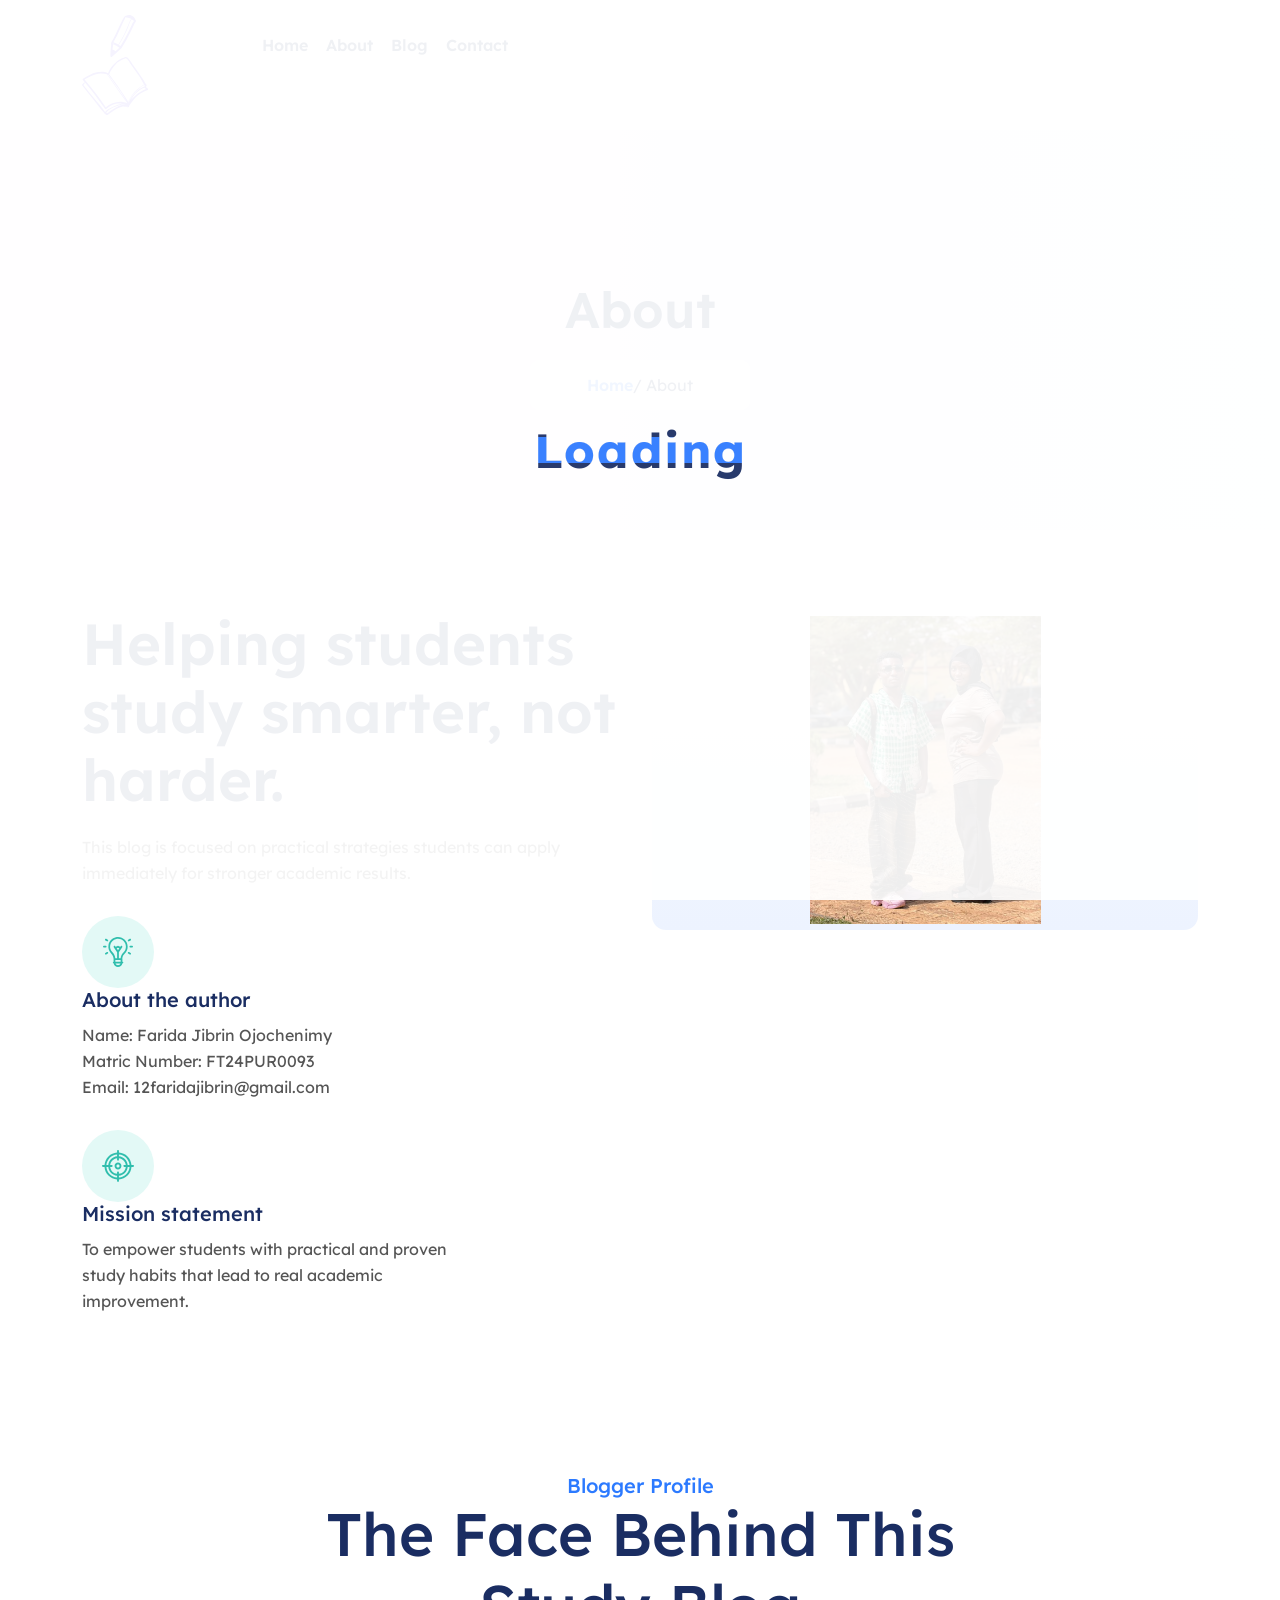
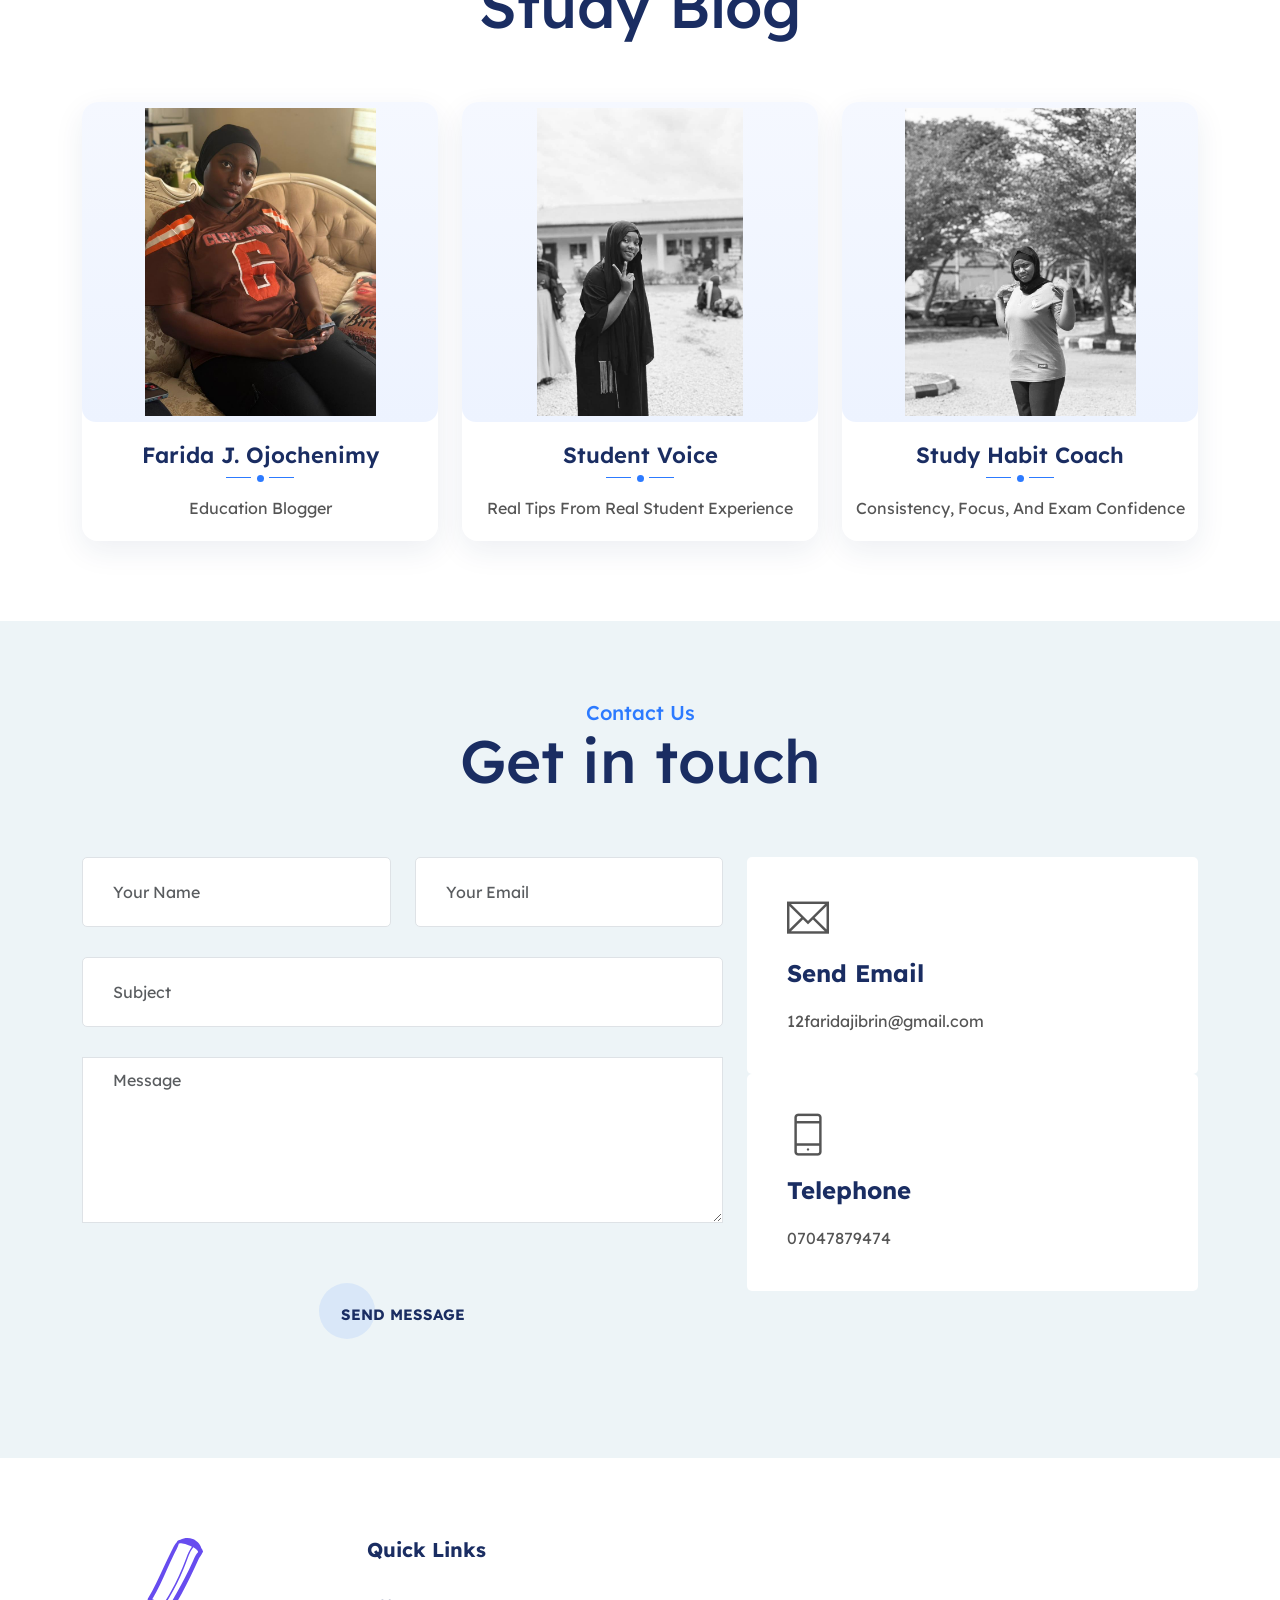
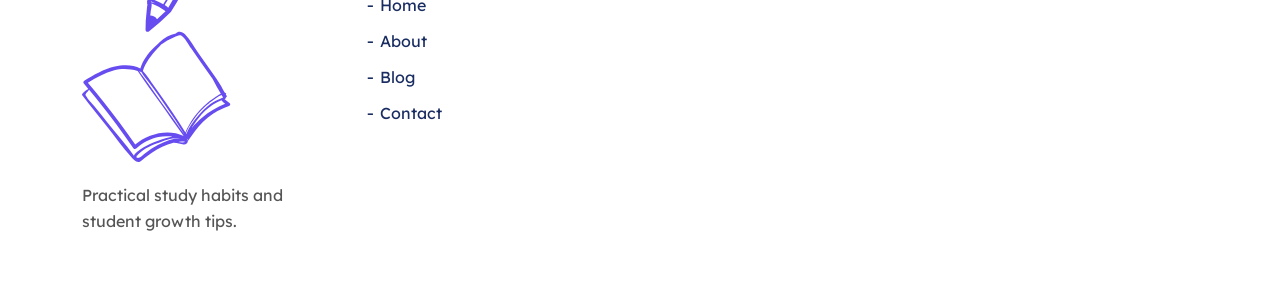
==== about.html @ 9ce4748a "first commit" ====
<!DOCTYPE html>
<html lang="en">
	<head>
		<meta charset="utf-8">
		<meta http-equiv="X-UA-Compatible" content="IE=edge">
		<meta name="viewport" content="width=device-width, initial-scale=1">
		<meta name="description" content="About the education blog and its mission.">
		<meta name="keywords" content="about education blog, study habits">
		<meta name="author" content="theme_ocean">
		<title>About | Study Habits That Actually Work</title>
		<link rel="stylesheet" href="assets/bootstrap/css/bootstrap.min.css">
		<link href="https://fonts.googleapis.com/css2?family=Lexend:wght@300;400;500;600;700&display=swap" rel="stylesheet">
		<link rel="stylesheet" href="assets/webfonts/themify-icons.css">
		<link rel="stylesheet" href="assets/css/all.min.css">
		<link rel="stylesheet" href="assets/css/fontawesome.min.css">
		<link rel="stylesheet" href="assets/owlcarousel/css/owl.carousel.css">
		<link rel="stylesheet" href="assets/owlcarousel/css/owl.theme.css">
		<link rel="stylesheet" href="assets/css/magnific-popup.css">
		<link rel="stylesheet" href="assets/css/jquery-simple-mobilemenu.css">
		<link rel="stylesheet" href="assets/css/animate.css">
		<link rel="stylesheet" href="assets/css/style.css">
	</head>
<body>
	<div class="preloaders"><span class="loader">Loading</span></div>

	<div class="top_header_banner">
		<div id="navigation" class="navbar-light bg-faded site-navigation">
			<div class="container"><div class="row"><div class="col-20 align-self-center"><div class="site-logo"><a href="index.html"><img src="assets/images/all-img/book.svg" alt=""></a></div></div><div class="col-60 d-flex"><nav id="main-menu"><ul><li><a href="index.html">Home</a></li><li><a href="about.html">About</a></li><li><a href="blog.html">Blog</a></li><li><a href="contact.html">Contact</a></li></ul></nav></div><ul class="mobile_menu"><li><a href="index.html">Home</a></li><li><a href="about.html">About</a></li><li><a href="blog.html">Blog</a></li><li><a href="contact.html">Contact</a></li></ul></div></div>
		</div>
		<section class="section-top"><div class="container"><div class="col-lg-10 offset-lg-1 text-center"><div class="section-top-title"><h1>About</h1><ul><li><a href="index.html">Home</a></li><li> / About</li></ul></div></div></div></section>
	</div>

	<section class="ab_one section-padding">
		<div class="container"><div class="row"><div class="col-lg-6 col-sm-12 col-xs-12"><div class="ab_content"><h2>Helping students study smarter, not harder.</h2><p>This blog is focused on practical strategies students can apply immediately for stronger academic results.</p></div><div class="abmv"><img src="assets/images/all-img/light.svg" alt="" /><h4>About the author</h4><p>Name: Farida Jibrin Ojochenimy<br>Matric Number: FT24PUR0093<br>Email: 12faridajibrin@gmail.com</p></div><div class="abmv"><img src="assets/images/all-img/target.svg" alt="" /><h4>Mission statement</h4><p>To empower students with practical and proven study habits that lead to real academic improvement.</p></div></div><div class="col-lg-6 col-sm-12 col-xs-12"><div class="ab_img"><img src="assets/images/img2.jpeg" class="img-fluid" alt="Farida photo"></div></div></div></div>
	</section>

	<section class="team_member section-padding">
		<div class="container"><div class="section-title"><h4>Blogger Profile</h4><h1>The Face Behind This Study Blog</h1></div><div class="row text-center"><div class="col-md-4 col-sm-6 col-xs-12"><div class="our-team"><div class="team_img"><img src="assets/images/profile.jpeg" alt="Farida portrait"></div><div class="team-content"><h3 class="title">Farida J. Ojochenimy</h3><span class="post">Education Blogger</span></div></div></div><div class="col-md-4 col-sm-6 col-xs-12"><div class="our-team"><div class="team_img"><img src="assets/images/homepcs.jpeg" alt="Farida smiling"></div><div class="team-content"><h3 class="title">Student Voice</h3><span class="post">Real tips from real student experience</span></div></div></div><div class="col-md-4 col-sm-6 col-xs-12"><div class="our-team"><div class="team_img"><img src="assets/images/img.jpeg" alt="Farida outdoors"></div><div class="team-content"><h3 class="title">Study Habit Coach</h3><span class="post">Consistency, focus, and exam confidence</span></div></div></div></div></div>
	</section>

	<div id="contact" class="contact_area section-padding">
		<div class="container"><div class="section-title"><h4>Contact Us</h4><h1>Get in touch</h1></div><div class="row"><div class="col-lg-7 col-sm-12 col-xs-12"><div class="contact"><form class="form" method="post" action="mailto:12faridajibrin@gmail.com" enctype="text/plain"><div class="row"><div class="form-group col-md-6"><input type="text" name="name" class="form-control" required="required" placeholder="Your Name"></div><div class="form-group col-md-6"><input type="email" name="email" class="form-control" required="required" placeholder="Your Email"></div><div class="form-group col-md-12"><input type="text" name="subject" class="form-control" required="required" placeholder="Subject"></div><div class="form-group col-md-12"><textarea rows="6" name="message" class="form-control" required="required" placeholder="Message"></textarea></div><div class="col-md-12 text-center"><button type="submit" class="cta"><span>Send Message</span></button></div></div></form></div></div><div class="col-lg-5 col-sm-12 col-xs-12"><div class="single_address"><i class="ti-email"></i><h4>Send email</h4><p>12faridajibrin@gmail.com</p></div><div class="single_address"><i class="ti-mobile"></i><h4>Telephone</h4><p>07047879474</p></div></div></div></div>
	</div>

	<div class="footer section-padding"><div class="container"><div class="row"><div class="col-lg-3 col-sm-6 col-xs-12"><div class="single_footer"><a href="index.html"><img src="assets/images/all-img/book.svg" alt=""></a><p>Practical study habits and student growth tips.</p></div></div><div class="col-lg-2 col-sm-6 col-xs-12"><div class="single_footer"><h4>Quick Links</h4><ul><li><a href="index.html">Home</a></li><li><a href="about.html">About</a></li><li><a href="blog.html">Blog</a></li><li><a href="contact.html">Contact</a></li></ul></div></div></div></div></div>

	<script src="assets/js/jquery-1.12.4.min.js"></script>
	<script src="assets/bootstrap/js/bootstrap.min.js"></script>
	<script src="assets/owlcarousel/js/owl.carousel.min.js"></script>
	<script src="assets/js/jquery-simple-mobilemenu.js"></script>
	<script src="assets/js/jquery.magnific-popup.min.js"></script>
	<script src="assets/js/jquery.mixitup.js"></script>
	<script src="assets/js/gsap.min.js"></script>
	<script src="assets/js/ScrollTrigger.min.js"></script>
	<script src="assets/js/lenis.js"></script>
	<script src="assets/js/scrolltopcontrol.js"></script>
	<script src="assets/js/jquery.inview.min.js"></script>
	<script src="assets/js/wow.min.js"></script>
	<script src="assets/js/scripts.js"></script>
</body>
</html>
---- assets/css/style.css ----
/*
Author       : theme_ocean
Template Name: Purdue - Education HTML Template
Version      : 1.0
*/
/*=============================================================
    CSS INDEX
    =============================
    01. GENERAL STYLE (body, link color, section-title, preloader btn, overlay, section-padding etc)
    02. START BOOTSTRAP NAVIGATION OVERRIDES
    03. START HOMEPAGE CSS STYLE
    04. START TOP PROMO DESIGN
    05. START ABOUT CSS DESIGN
    06. START COUNTER DESIGN
    07. START FEATURES DESIGN
    08. START COURSE DESIGN
    09. START COURSE PROMOTION DESIGN
    10. START TOPIC DESIGN
    11. START REVIEWS DESIGN
    12. START TEAM DESIGN
    13. START BLOG DESIGN
    14. START FOOTER DESIGN
    15. START PARTNER DESIGN
    16. START SECTION TOP DESIGN
    17. START PRICING DESIGN
    18. START EVENTS DESIGN
    19. START FAQ DESIGN
    20. START ERROR DESIGN
    21. START LOGIN AND REGISTER DESIGN
    22. START CONTACT DESIGN
    23. START ABOUT PAGE DESIGN
    23. START NEWSLETTER DESIGN
    24. START FREE COURSE+INSTRUCTOR DESIGN
  =============================================================*/
/*
* ----------------------------------------------------------------------------------------
* 01.GENERAL STYLE
* ----------------------------------------------------------------------------------------
*/
body {
color:#555;
font-family: 'Lexend', sans-serif;
font-size: 16px;
font-weight: 400;
line-height: 26px;
overflow-x:hidden;
}

h1,
h2,
h3,
h4,
h5,
h6 {
  letter-spacing: 0px;
  margin: 0px;
  font-family: 'Lexend', sans-serif;
  color: #1a2d62;
  font-weight: 400;
}
a {
	font-family: 'Lexend', sans-serif;
    text-decoration: none;
	color:#1a2d62;
    -webkit-transition: all 0.2s;
    -o-transition: all 0.2s;
    transition: all 0.2s;
}
a:hover {
    color: #fff;
    text-decoration: none;
}
a:focus {
    outline: none;
    text-decoration: none;
}
inout{outline:none;}
p {
  margin-bottom: 0;
}
ul,
li {
    margin: 0;
    padding: 0;
	list-style:none;
}
html.lenis,
html.lenis body {
    height: auto;
}

.lenis.lenis-smooth {
    scroll-behavior: auto !important;
}

.lenis.lenis-smooth [data-lenis-prevent] {
    overscroll-behavior: contain;
}

.lenis.lenis-stopped {
    overflow: hidden;
}

.lenis.lenis-smooth iframe {
    pointer-events: none;
}
fieldset {
    border: 0 none;
    margin: 0 auto;
    padding: 0;
}
b, strong {
	font-weight: 600;
}
span{font-family: 'Lexend', sans-serif;}
.no-padding { padding: 0 }

/*END PRELOADER DESIGN*/
.section-padding { padding: 80px 0 }
/*START SECTION TITLE DESIGN*/
.section-title {
  margin-bottom: 60px;
  position:relative;
  text-align:center;
}
.section-title h4 {
	color: #2c7aff;
	font-weight: 500;
	font-size: 20px;
}
.section-title h1 {
  font-size: 60px;
width:60%;
font-weight: 500;
margin:auto;
}
@media only screen and (max-width:960px) { 
.section-title h1 {width:90%;}
}
@media only screen and (max-width:768px) { 
.section-title h1 {font-size:50px;width:90%;}
}
@media only screen and (max-width:480px) { 
.section-title h1 {font-size:40px;width:90%;}
}
.section-title p {
	width: 100%;
	margin: auto;
	font-size: 40px;
	font-weight: 800;
	text-transform: capitalize;
	line-height: 50px;
	color: #1a2d62;
}
@media only screen and (max-width:480px){
.section-title p {width:100%;}
}
.section-title p span {
	background: #FEC961;
	padding: 0 15px;
	border-radius: 30px;
	/* display: block; */
}
h1.section-title-white{color:#fff;}
p.section-title-white{color:#fff;}
.section-title-two{margin-bottom:60px;}
.section-title-two h2 {
	font-weight: 600;
	font-size: 50px;
}
.section-title-two h2 span{color: #2c7aff;}

/*END SECTION TITLE DESIGN*/
/*START SCROLL TO TOP*/
.topcontrol {
	background: #2c7aff;
	border-radius: 30px;
	bottom: 5px;
	-webkit-box-shadow: 0 1px 10px 0 rgba(0, 0, 0, 0.2);
	box-shadow: 0 1px 10px 0 rgba(0, 0, 0, 0.2);
	color: #fff;
	cursor: pointer;
	font-size: 22px;
	height: 50px;
	line-height: 47px;
	opacity: 1;
	-ms-filter: "progid:DXImageTransform.Microsoft.Alpha(Opacity=100)";
	position: fixed;
	right: 5px;
	text-align: center;
	-webkit-transition: all 0.2s ease 0s;
	-o-transition: all 0.2s ease 0s;
	transition: all 0.2s ease 0s;
	width: 50px;
}
@media only screen and (max-width:768px) { 
.topcontrol {display:none;}
}
.topcontrol:hover {
    background: #2c7aff;
    color: #fff;
}
/*END SCROLL TO TOP*/
/*START PRELOADER DESIGN*/

.preloaders {
  position: fixed;
  top: 50%;
  left: 50%;
  width: 100%;
  height: 100%;
  display: flex;
  align-items: center;
  justify-content: center;
  z-index: 99999;
  transform: translate(-50%, -50%);
  background: #fff;
}
.loader {
  font-size: 48px;
  display: inline-block;
  font-weight: bold;
  color: #1a2d62;
  box-sizing: border-box;
  text-shadow: 0 0 2px #FFF, 0 0 1px #FFF, 0 0 1px #FFF;
  letter-spacing: 2px;
  position: relative;
}
.loader::after {
  content: 'Loading';
  position: absolute;
  left: 0;
  top: 0;
  color: #2c7aff;
  width: 100%;
  height: 100%;
  overflow: hidden;
  box-sizing: border-box;
  animation: animloader 6s linear infinite;
}

@keyframes animloader {
  0% {
    width: 0%;
  }
  100% {
    width: 100%;
  }
}
 
/*END LOADER*/

::-moz-selection {
	background: #2c7aff;
	color: #fff;
	text-shadow: none;
}
::selection {
	background: #2c7aff;
	color: #fff;
	text-shadow: none;
}
/*BTN START*/
.btn_one {
	background: #2c7aff;
	font-size: 15px;
	padding: 15px 40px;
	color:#fff;
  display: inline-block;
  border-radius:100px;
  font-weight: 700;
   box-shadow: 10px 15px 18px rgba(23, 23, 36, 0.1);
  vertical-align: middle;
  -webkit-transform: translateZ(0);
  transform: translateZ(0);
  box-shadow: 0 0 1px rgba(0, 0, 0, 0);
  -webkit-backface-visibility: hidden;
  backface-visibility: hidden;
  -moz-osx-font-smoothing: grayscale;
  position: relative;
  -webkit-transition-property: color;
  transition-property: color;
  -webkit-transition-duration: 0.3s;
  transition-duration: 0.3s;
}
.btn_one:before {
  content: "";
  position: absolute;
  z-index: -1;
  top: 0;
  left: 0;
  right: 0;
  bottom: 0;
  background: #fec961;
  border-radius: 100px;
  -webkit-transform: scaleY(0);
  transform: scaleY(0);
  -webkit-transform-origin: 50% 0;
  transform-origin: 50% 0;
  -webkit-transition-property: transform;
  transition-property: transform;
  -webkit-transition-duration: 0.3s;
  transition-duration: 0.3s;
  -webkit-transition-timing-function: ease-out;
  transition-timing-function: ease-out;
}
.btn_one:hover, .btn_one:focus, .btn_one:active {
  color: #fff;
  border-radius:100px;
}
.btn_one:hover:before, .btn_one:focus:before, .btn_one:active:before {
  -webkit-transform: scaleY(1);
  transform: scaleY(1);
  border-radius: 100px;
}

@media only screen and (max-width:880px) { 
.btn_one {padding: 10px 20px;}
}
@media only screen and (max-width:480px) { 
.btn_one {padding: 10px 30px;}
}
/*BTN END*/

/*START BTN TWO*/
.cta {
  position: relative;
  margin: auto;
  padding: 18px 22px;
  transition: all 0.2s ease;
}
.cta:before {
  content: "";
  position: absolute;
  top: 0;
  left: 0;
  display: block;
  border-radius: 28px;
  background: rgba(44,122,255,0.1);
  width: 56px;
  height: 56px;
  transition: all 0.3s ease;
}
.cta span {
	position: relative;
	font-size: 15px;
	color: #1a2d62;
	font-weight: 700;
	text-transform: uppercase;
}
.cta svg {
  position: relative;
  top: 0;
  margin-left: 10px;
  fill: none;
  stroke-linecap: round;
  stroke-linejoin: round;
  stroke: #111;
  stroke-width: 2;
  transform: translateX(-5px);
  transition: all 0.3s ease;
}
.cta:hover:before {
  width: 100%;
  background: #2c7aff;
}
.cta:hover svg {
  transform: translateX(0);
}
.cta:active {
  transform: scale(0.96);
}
.cta:hover span{color:#fff;}
.cta:hover svg {
  position: relative;
  top: 0;
  margin-left: 10px;
  fill: none;
  stroke-linecap: round;
  stroke-linejoin: round;
  stroke: #fff;
  stroke-width: 2;
  transform: translateX(-5px);
  transition: all 0.3s ease;
}
/*END BTN TWO*/
/*START BTN THREE*/
.btn_two {
	color: #1a2d62;
	border: 2px solid #2c7aff;
	padding: 12px 30px;
	font-weight: 600;
	display: inline-block;
	border-radius: 100px;
	font-size: 16px;
	transition: 0.3s;
	background: #fff;
}
.btn_two:hover{
	color: #fff;
	border: 2px solid #2c7aff;
	background:#2c7aff;
}
/*END BTN THREE*/
/*
* ----------------------------------------------------------------------------------------
* 01.END GENERAL STYLE
* ----------------------------------------------------------------------------------------
*/
.top_header_banner{background: #F9F4F1;}
.top_header_banner2 {
	background: linear-gradient(to left, rgb(228, 242, 254), rgb(255, 238, 254));
}
/*START TOP HEADER DESIGN*/
.logo-contact {
	padding: 5px 0;
	background: #2c7aff;
}
@media only screen and (max-width:960px){
.logo-contact{display:none;}
}
.logo-img{}
.logo-img a {
	color: #fff;
	font-size: 40px;
	text-transform: uppercase;
	margin-top: 5px;
	display: inline-block;
}
.single-top-contact {margin-top:6px;}
@media only screen and (max-width:880px) { 
.single-top-contact{margin-bottom:30px;}
}
.single-top-contact i {
	color: #fff;
	float: left;
	margin-right: 15px;
	font-size: 24px;
	margin-bottom: 0px;
}
.single-top-contact h4{
font-size: 15px;
color: #fff;
margin-bottom: 0px;
overflow: hidden;
padding-top: 3px;
}
.single-top-contact h4 a{color: #fff;}
/*TOP SOCIAL PROFILES*/
.top_social_profile ul{
list-style: outside none none;
margin: 0;
padding: 0;
float:right;
}
.top_social_profile ul li{display: inline-block;}
.top_social_profile ul li a {
	/* background:#fff; */
	text-align: center;
	border: 0px;
	text-transform: uppercase;
	-webkit-transition: all 0.3s ease 0s;
	-o-transition: all 0.3s ease 0s;
	transition: all 0.3s ease 0s;
	margin-right: 5px;
	font-size: 16px;
	color: #fff;
	display: block;
	width: 35px;
	height: 35px;
	line-height: 35px;
	border-radius: 30px;
}
@media only screen and (max-width:768px) { 
.top_social_profile ul li a{margin-right:10px;margin-bottom:10px;}
}
.top_social_profile ul li a:hover{
color:#fff;
}
.top_f_facebook:hover{background:#3B5998;}
.top_f_twitter:hover{background:#1A90D9;}
.top_f_instagram:hover{background:#FF5252;}
.top_f_linkedin:hover{background:#0e76a8;}
/*END LOGO WITH CONTACT*/
/*
* ----------------------------------------------------------------------------------------
* 02.START BOOTSTRAP NAVIGATION OVERRIDES
* ----------------------------------------------------------------------------------------
*/
.col-20{
	width: 15%;
}
.col-60{
	width: 55%;
}
.col-30{
	width: 30%;
}
.site-logo{
	width: 150px;
}
.site-logo a{
	display: block;
}
.site-logo img{
	max-width: 100%;
}
#navigation {
	background: #fff;
	padding: 15px 0;
}
.navigation2{
	border-bottom: 0px !important;
	background:#fff;
}
@media only screen and (max-width:960px){
#navigation{border-bottom: 0px;}
}
.navbar-fixed {
    z-index: 999;
    position: fixed;
    opacity: .98;
    -ms-filter:"progid:DXImageTransform.Microsoft.Alpha(Opacity=98)";
    width: 100%;
    top: 0;
    -webkit-animation: fadeInDown 800ms;
    animation: fadeInDown 800ms;
    -webkit-backface-visibility: hidden;
    border-radius: 0px;
    background: #fff !important;
	box-shadow: 10px 15px 18px rgba(23, 23, 36, 0.03);
}
.navbar-fixed  .menu_ex_bg {
	background: #fff;
	padding: 20px 0px;
	box-shadow: none;
}
@media only screen and (max-width:960px){
#navigation.navbar-fixed{display:none;}
}
#main-menu{
}
#main-menu ul{
	list-style-type: none;
}

#main-menu ul li {
	display: inline-block;
	padding: 0 9px;
	position: relative;
	line-height: 60px;
}
@media only screen and (max-width:1140px){
#main-menu ul li {padding: 0 9px;}
}
#main-menu ul li a {
	position: relative;
	text-transform: capitalize;
	color: #1a2d62;
	font-weight: 600;
	transition: .5s;
	font-size: 16px;
}
#main-menu ul li a:hover,
#main-menu ul li a:focus{
	color: #2c7aff;
}
#navigation .header-btn {
	padding-right:20px;
}





/*-------------------------------
# Dropdwon menu 
--------------------------------*/

#navigation #main-menu ul li ul ,
#navigation #main-menu ul li ul li ul {	
	background: #fff;
	-webkit-box-shadow: 0 0 10px 3px rgba(0,0,0,.05);
	box-shadow: 0 0 10px 3px rgba(0,0,0,.05);
	left: -55px;
	list-style: outside none none;
	margin:  0;
	opacity: 0;
	-ms-filter:"progid:DXImageTransform.Microsoft.Alpha(Opacity=0)";
	padding:0px;
	position: absolute;
	text-align: left;
	top: 120%;
	-webkit-transition:all 0.5s ease 0s;
	-o-transition: all 0.5s ease 0s;
	transition: all 0.5s ease 0s;
	visibility: hidden;
	width: 210px;
	z-index: 999;
	border-radius: 0px;
	border-top: 2px solid #2c7aff;
}
#navigation #main-menu .menu-item-has-children {
	position: relative;
	margin-right: 20px;
}
#navigation #main-menu .menu-item-has-children::after {
	position: absolute;
	content: "\f107";
	font-family:"Font Awesome 6 Free";
	margin-top: 0px;
	margin-left: 0;
	font-size: 10px;
	right: -10px;
	top: 0px;
	color: #0b104a;
	font-size: 13px;
	font-weight: 600;
}
#navigation #main-menu ul li  ul li{
	position: relative;
}
#navigation #main-menu ul li ul li ul{
	top: 0;
	right: auto;
	left: 205px;
}
#navigation.navbar-fixed #main-menu ul li li a{
	color: #1a2d62;
} 
#navigation #main-menu ul li:hover ul,
#navigation #main-menu ul li ul li:hover > ul{
	opacity: 1;
	-ms-filter: "progid:DXImageTransform.Microsoft.Alpha(Opacity=100)"; 
	visibility: visible;
	top: 100%;
}
#navigation #main-menu ul li ul li {display: block; margin: 0; padding: 0;}

#navigation #main-menu ul li ul li a {
	display: block;
	font-size: 16px;
	line-height: 30px;
	font-weight: 600;
	padding: 10px 30px;
	position: relative;	
	transition: all 0.3s ease 0s !important;
	visibility: inherit !important;
	opacity: inherit !important;
	text-transform: capitalize;
	border-bottom: 1px solid #e8e5e5;
}

#navigation #main-menu ul li ul li a:hover{
	color: #1a2d62;
	background-color: #fafafa;
	text-decoration: none;
}
@media only screen and (max-width: 991px){
	
.col-60{
display: none!important;
}

#sm_menu_ham {
display: block;
top: 40px;
right: 11%;
position: absolute;
}
.sidebar{
padding-top: 100px;
}
}

@media only screen and (max-width: 767px){
.spt-130 {
padding-top: 90px;
}	
#mobile_menu{
display: block;
width: 100%;

}
}
@media only screen and (max-width: 575px){
#navigation {padding: 30px 20px;}
#sm_menu_ham {top: 60px;}
}
.header-btn{
	display: inline-block;
	font-weight: 600;
	font-size: 18px;
	color: #0b104a;
	transition: .5s;	
}
.header-btn:hover,
.header-btn:focus{
	color: #2c7aff;
	
}


.home_lc {
	display: inline-block;
	margin-top:15px;
}
.hlc {
	position: relative;
	margin-right: 30px;
	display: inline-block;
}
.home_lc a i {
	display: flex;
	align-items: center;
	justify-content: center;
	color: #1a2d62;
	font-size: 26px;
}
.home_lc a .gactive {
	width: 20px;
	height: 20px;
	background: #2c7aff;
	border-radius: 50%;
	display: flex;
	align-items: center;
	justify-content: center;
	color: #fff;
	font-size: 14px;
	position: absolute;
	top: -10px;
	right: -11px;
}
.call_to_action{
float: right;
margin-top:0px;}
#navigation.navbar-fixed .call_to_action{margin-top:5px;}
.call_to_action a {}
.select_cat select {
	width: 50%;
	float: left;
	margin-top: 15px;
	padding: 10px;
	font-weight: 700;
	font-size: 15px;
	border: 1px solid #ededed;
}
.select_cat select option{
	padding: 10px;
}
.select_cat select:focus{
box-shadow:none;
}
/*
* ----------------------------------------------------------------------------------------
* 02.END BOOTSTRAP NAVIGATION OVERRIDES
* ----------------------------------------------------------------------------------------
*/
/*
* ----------------------------------------------------------------------------------------
* 03. START HOMEPAGE CSS STYLE
* ----------------------------------------------------------------------------------------
*/
.top_header_banner {
	position: relative;
	background: url(../images/banner/bg-scaled.jpg);
	background-repeat: no-repeat;
	background-size: cover;
	background-position: center;
}
.home_bg {
	height: 900px;
	position: relative;
}
.home_bg2{
height:700px;
position:relative;
}
.home_content{padding-top:250px;position:relative;}
.hc_pt{padding-top:150px;position:relative;}
@media only screen and (max-width:768px) { 
.home_content{padding-left:30px;padding-right: 20px;}
}
.home_content h1 {
	font-size: 80px;
	font-weight: 500;
	line-height: 90px;
	margin-bottom: 20px;
}
 @media only screen and (max-width:960px){
.home_content h1 {font-size: 60px;line-height:70px;}
 }
.home_content h1 span{color:#2eca7f;}
.home_content p {
	margin-bottom: 40px;
	font-weight: 400;
	font-size: 18px;
}
.home_me_img{	
position: absolute;
bottom: 0;}
.home_me_img img{position:relative;}
.home_img_two{padding-top:150px;padding-left:50px;}

@media only screen and (max-width:480px) { 
.home_me_img{display:none;}
.home_img_two{display:none;}
}

.home_ps {
	background: #fff;
	width: 200px;
	padding: 20px;
	border-radius:0px;
	box-shadow: 0px 0 30px rgba(1, 41, 112, 0.08);
	position: absolute;
	top: 50%;
}
.home_ps img {
	width: 40px;
	float: left;
	margin-right: 10px;
}
.home_ps h2 {
	overflow: hidden;
	font-weight: 800;
}
.home_ps span{font-size: 14px;}

.home_ps2 {
	background: #fff;
	width: 200px;
	padding: 20px;
	border-radius:0px;
		position: absolute;
	top: 10%;
	right:0;
	box-shadow: 0px 0 30px rgba(1, 41, 112, 0.08);
}
.home_ps2 img {
	width: 40px;
	float: left;
	margin-right: 10px;
}
.home_ps2 h2 {
	overflow: hidden;
	font-weight: 800;
}
.home_ps2 span{font-size: 14px;}

/*HOME TWO BANNER CSS*/
.hero-text2{position:relative;}
.hero-text2 h1 span{color: #2c7aff;}
.hero-text2 h1 {
	font-size: 66px;
	font-weight: 500;
	letter-spacing: 0;
	line-height: 76px;
	padding-top: 250px;
	margin-bottom: 20px;
}
@media only screen and (max-width:960px){
.hero-text2 h1 {padding-top:150px;font-size:64px;line-height:74px;}
}
@media only screen and (max-width:768px){
.hero-text2 h1 {padding-top:150px;font-size: 64px;line-height: 74px;}
}
@media only screen and (max-width:480px){
.hero-text2 h1 {padding-top:250px;font-size: 34px;line-height:44px;}
}
.hero-text2 p {
	width:80%;
	font-weight:500;
	margin-bottom: 30px;
}
.hero-text-img2 {
	position: absolute;
	bottom: 0;
}
.hero-text-img2{}
@media only screen and (max-width:960px) { 
.hero-text-img2 img{display:none;}
}
/*SUBSCRIBE FIELD*/
.banner_subs2 {
	display: block;
	position: relative;
	margin-top: 30px;
}
@media only screen and (max-width:480px){
.banner_subs2 {display: none;}
}
.banner_subs2 button{border:none;}
.home_si2 {
	background: #fff;
	border-radius: 0px;
	color: #0b104a;
	display: block;
	height: 70px;
	letter-spacing: 1px;
	margin: 0;
	padding: 0 60px 0 20px;
	text-transform: capitalize;
	width: 100%;
}
.home_si2:focus{
outline:0 none;
box-shadow:none;
border: 1px solid #2c7aff!important;
}
.home_sb2 button {
	background-color: #2c7aff;
	border-radius: 0px;
	color: #fff;
	cursor: pointer;
	display: block;
	font-size: 20px;
	height: 60px;
	position: absolute;
	right: 5px;
	top: 5px;
	padding: 0 20px;
	width: 25%;
	transition: 0.3s;
}
.home_sb2 button:hover{
	color:#fff;
	background:#2c7aff;
}
.home_tag {
	margin-top: 30px;
	position: relative;
}
.home_tag span{color: #1a2d62;}
.home_tag a {
	color: #1a2d62;
	font-weight: 600;
	padding: 0 5px;
	text-decoration: underline;
	transition: 0.3s;
}
.home_tag a:hover{color: #2c7aff;}
/*END SUBSCRIBE FIELD*/
/*
* ----------------------------------------------------------------------------------------
* 03. END HOMEPAGE CSS STYLE
* ----------------------------------------------------------------------------------------
*/
/*
* ----------------------------------------------------------------------------------------
* 04. START TOP PROMO STYLE
* ----------------------------------------------------------------------------------------
*/
.tp_feature_p3{padding-bottom:50px;}
.tp_feature{
padding-bottom:50px;
}
.single_tp {
background: #E0EAFA;
	padding: 40px;
	margin-bottom: 30px;
	position: relative;
	-webkit-transition: all 0.3s ease 0s;
	transition: all 0.3s ease 0s;
	box-shadow: 0px 0px 150px 0px rgba(78, 67, 250, 0.1);
	border-radius: 10px;
}
@media only screen and (max-width:880px){
.single_tp {margin-bottom:30px;}
}
.single_tp h3 {
	font-size: 20px;
	font-weight: 800;
	margin-bottom:20px;
	overflow: hidden;
}
.single_tp i {
	font-size: 36px;
	margin-bottom: 20px;
	color: #2c7aff;
}
.single_tp p {
	margin-bottom: 40px;
}
.single_tp a {
	color: #1a2d62;
	transition: 0.3s;
}
.single_tp > a > i{}
.st_one{margin-top:20px;background: #ECEBFD;}
.st_two{margin-top:-20px;background:#edf4f3;}
.st_three{margin-top:20px;background: #FCFBF7;}
.single_tp:hover{
background:#fff;
box-shadow:0px 60px 60px rgba(0,0,0,0.1);
position:relative;
z-index:100;
transform: translate(0, -10px);
}
@media only screen and (max-width:480px) { 
.st_one{margin-top:0px;}
.st_two{margin-top:0px;}
.st_three{margin-top:0px;}
}
/*
* ----------------------------------------------------------------------------------------
* 04. END TOP PROMO CSS STYLE
* ----------------------------------------------------------------------------------------
*/
/*
* ----------------------------------------------------------------------------------------
* 04. START ABOUT CSS STYLE
* ----------------------------------------------------------------------------------------
*/
.ab_one {
	padding-bottom: 50px;
}
.ab_content{margin-bottom:30px;position:relative;}
.ab_content h2 {
	margin-bottom: 20px;
	line-height: 68px;
	font-size: 58px;
	font-weight: 600;
}
@media only screen and (max-width:480px) { 
.ab_content h2{font-size: 42px;line-height: 52px;}
}
.ab_content h2 span {}
.ab_content p{margin-bottom: 30px;}
.ab_content p{margin-bottom: 30px;}
.ab_content ul {margin-bottom:50px;}
.ab_content ul li {
	color: #1a2d62;
	font-weight: 600;
	line-height: 40px;
}
.abmv {
	margin-bottom:30px;
	overflow: hidden;
}
@media only screen and (max-width:767px) { 
.abmv {
	width: 100%;
	float: none;
	margin: 0;
	margin-bottom:20px;
}
}
.abmv i {
	margin-bottom: 20px;
	float: left;
	margin-right: 20px;
	background: rgba(44,122,255,0.1);
	width: 80px;
	height: 80px;
	text-align: center;
	line-height: 80px;
	font-size: 30px;
	border-radius: 100px;
	color: #2c7aff;
}
.abmv h4 {
	font-weight: 500;
	overflow: hidden;
	margin-bottom: 10px;
	font-size: 20px;
}
.abmv p{overflow:hidden;width: 70%;}
.cta_two{margin-top: 60px;}
.ss_btn {
	margin-top: 50px;
}

.ab_img{position:relative;}
.ab_img img {}
 @media only screen and (max-width:880px){
.ab_img img {width: 100%;}
.ab_img{
margin-top:0px;
margin-bottom:60px;
}
}
.wc_year{text-align: center;}
.wc_year h3 {
	background: #fff;
	top: 70%;
	position: absolute;
	border-radius: 5px;
	padding: 30px;
	border: 1px solid #eee;
	font-size: 20px;
	font-weight: 600;
	box-shadow: 10px 15px 18px rgba(23, 23, 36, 0.08);
}
.wc_year h3 span{color:#2c7aff;font-size: 30px;}
/*
* ----------------------------------------------------------------------------------------
* 05. END ABOUT CSS STYLE
* ----------------------------------------------------------------------------------------
*/
/*
* ----------------------------------------------------------------------------------------
* 06. START COUNTER CSS STYLE
* ----------------------------------------------------------------------------------------
*/
.count_area {
	position:relative;
	margin-top: -60px;
	padding-bottom:80px;
}
@media only screen and (max-width:960px) { 
.count_area {margin-top: 80px;}
}
.single-counter {
	background: #fff;
	border-radius: 0px;
	padding: 40px;
	box-shadow: 10px 15px 18px rgba(23, 23, 36, 0.04);
}
@media only screen and (max-width:960px) { 
.single-counter{margin-bottom:30px;}
}
.single-counter span {
	width: 50px;
	float: left;
	height: 50px;
	line-height: 50px;
	border-radius: 30px;
	font-size: 20px;
	text-align: center;
	margin-right: 15px;
	color:#1a2d62;
}
.single-counter h2 {
	overflow: hidden;
	font-weight: 600;
	margin-bottom: 0;
}
.single-counter p{overflow: hidden;}
.count_one{background:#e1f8ed;}
.count_two{background:#ECEBFD;}
.count_three{background:#ecf7ff;}
.count_four{background:#ffecec;}

.sc_one{color:#F26B65;background:#FFEFEE;}
.sc_two{color:#2D36BB;background:#ECEDFF;}
.sc_three{color:#57216C;background:#fff;}
.sc_four{color:#448BB7;background:#1a2d62;}

/*
* ----------------------------------------------------------------------------------------
* 06. END COUNTER CSS STYLE
* ----------------------------------------------------------------------------------------
*/

/*
* ----------------------------------------------------------------------------------------
* 07.START FEATURES DESIGN
* ----------------------------------------------------------------------------------------
*/
.marketing_content_area {
	padding-bottom: 50px;
	
}
.single_feature_one {
	background:#fff;
	margin-bottom: 30px;
	padding:40px;
	border-radius:20px;
	text-align: center;
	margin-bottom:30px;
	position: relative;
	border:1px solid #ddd;
	z-index: 2;	
		-webkit-transition: 0.3s;
	-webkit-transition: 0.2s;
	-o-transition: 0.3s;
	transition: 0.3s;
}
.sf_top{overflow: hidden;}
.sf_top  i{margin-bottom:30px;font-size: 60px;color: #2c7aff;}
.single_feature_one h2 a {
	font-size: 26px;
	color: #1a2d62;
	margin-bottom: 15px;
	display: block;
	text-transform: capitalize;
	overflow: hidden;
	line-height: 36px;
	font-weight: 600;
	transition: 0.3s;
}
.single_feature_one  p{margin-bottom:30px;}
.single_feature_one:hover{
	border:1px solid #2c7aff;
}
.ss_one{background:rgba(44,122,255,0.1);}
.single_feature_one:hover .ss_one{background:#fff;}
.ss_two{background:#ECFFFC}
.ss_three{background:#E8F5FF}
.ss_four{background:#E3F9F6}
.ss_five{background:#FFF6EB}
.ss_six{background:#E8FFEA}
.ss_seven{background:#EEE8FF}
.ss_eight{background:#FFE8E8}
.single_feature_one a {
	color: #1a2d62;
	display: inline-block;
	transition: 0.3s;
	text-transform: uppercase;
	font-weight: 500;
}
/*
* ----------------------------------------------------------------------------------------
* 07.END FEATURES DESIGN
* ----------------------------------------------------------------------------------------
*/
/*
* ----------------------------------------------------------------------------------------
* 08.START COURSE DESIGN
* ----------------------------------------------------------------------------------------
*/
.best-course{}

.course-item{
	background:#fff;
	border-radius: 10px;	
	position: relative;
	overflow: hidden;
	transition: .5s;
	box-shadow: 0px 0px 150px 0px rgba(78, 67, 250, 0.1);
	margin: 20px 0 25px;
}

.course-slider .owl-nav.disabled{
	display: block;
}
.course-img img{
	border-radius: 10px 10px 0 0;
	width: 100%;
}

.course-hover{
	width: 100%;
	height: 100%;
	background: #fff;
	position: absolute;	
	left: 0;
	transform:translateX(-100%);
	top: 0;
	visibility: hidden;
	opacity: 0;	
	transition: .5s;
}
.course-item:hover .course-hover{
	transform:translateX(0%);
	opacity: 1;
	visibility: visible;
} 
.chover_content{
	position: absolute;
	top: 50%;
	-webkit-transform: translateY(-50%);
	-ms-transform: translateY(-50%);
	transform: translateY(-50%);
	bottom: 0;
	left: 0;
	right: 0;
	border-radius: 4px;
	padding: 50px 30px 45px 30px;
	-webkit-transition: .5s;
	transition: .5s;
	display: inline-table;	
}

.course-img{
	position: relative;
}
.course-price {
	background: #2c7aff;
	color: #fff;
	padding: 1px 17px;
	display: inline-block;
	position: absolute;
	bottom: 0;
	right: 0;
	font-size: 18px;
	font-weight: 600;
	border-radius: 15px 0 0 0px;
}
.course-content{
	padding: 30px 30px 25px;
}

.course-content h3, 
.course-hover h3 {
	font-size: 18px;
	line-height: 25px;
}
.course-content h3 a{margin-bottom:15px;display:block;}
.chover_content h3 a{color: #1a2d62;margin-bottom:15px;display:block;font-weight:600px;}
.chover_content h3 a:hover{color: #2c7aff;margin-bottom:15px;display:block;font-weight:600px;}
.course-hover p{
	margin-bottom: 0;
}
.course-content .crating i{
	color: #FFA721;
} 
.course-content .cmeta svg,
.course-hover .hcmeta svg{
	width: 18px;
}
.ccategory {
	margin-bottom: .5rem;
}
.ccategory a {
	display: inline-block;
	padding: 3px 18px;
	color: #1a2d62;
	background: rgba(44,122,255,0.1);
	font-size: 16px;
	margin-right: .5rem;
	margin-bottom: .5rem;
	border-radius: 4px;
	font-weight: 400;
}
.crating{
	font-size: 15px;
}
.crating span{
	margin-left: .5rem;
	color:#1a2d62;
	font-weight: 500;
}
.hcmeta{margin-bottom:40px;}
.hcmeta a{
	color:#1a2d62;
}
.cmeta svg,
.hcmeta svg{
	margin-right: .1rem;
}

.hcmeta img{
	width: 18px;
	margin-right: .2rem;
}
.hcmeta i{
	color: #FFA721;
}
.cmeta span:last-child,
.hcmeta span:last-child{
	float: right;
}
.cmtime{
	text-align: right;
	position: relative;
}
.cmeta,
.hcmeta {
	font-size: 15px;
	border-top: 1px solid var(--dc);
	padding-top: .8rem;
	margin-top: 25px;
	display: block;
	font-weight: 500;
}


.course-hover .bg-btn {
	margin-top: 1.5rem;
	height: 42px;
	line-height: 40px;
	border-radius: 4px;
	padding: 0 24px;
	font-size: 15px;
}

.hcourse-price {
	font-weight: 600;
	color:#1a2d62;
	font-size: 20px;
	margin-bottom: 10px;
}
.hcourse-price del{
	font-size: 18px;
	font-weight: 400;
}
.cbtn-wrap {
	position: relative;
	display: inline-block;
	margin-bottom: 0;
	padding-left: 100px;
	font-weight: 500;
}
.cbtn-wrap img{
	width: 87px;
	position: absolute;
	left: 0;
	top: -20px;
	animation: moveHorizontal 3s linear infinite;
}
.cbtn-wrap a,
.cbtn-wrap a i{
	color:#2c7aff;
}
.course-slider{
	position: relative;
}
.course-slider .owl-nav.disabled button.owl-prev,
.course-slider .owl-nav.disabled button.owl-next{
	position: absolute;
	top: 50%;
	transform: translateY(-50%);
}
.course-slider .owl-nav.disabled button.owl-prev{
	left: -8%;
}
.course-slider .owl-nav.disabled button.owl-next{
	right: -8%;
}
.cbook-shape {
	position: absolute;
	left: 4%;
	top: 14%;
	width: 50px;
	animation: zumpBottom 3s linear infinite;
}
.cstar-shape {
	position: absolute;
	right: 4%;
	top: 22%;
	width: 65px;
	animation: zumpBottom 3s linear infinite;
}
/*START COURSE STYLR TWO*/
.bc_bg_two {
	background: #edf4f7;
}
.course-slide2{
    position:relative;
    background:#fff;
	margin-bottom: 30px;
}
@media only screen and (max-width:480px) { 
.course-slide2 {margin-bottom:30px;}
}
.course-slide2 .course-img2 {
	position: relative;
	overflow: hidden;
	float: left;
	width: 50%;
	margin-right: 30px;
}
@media only screen and (max-width:480px) { 
.course-slide2 .course-img2 {
	float: none;
	width: 100%;
}
}
.course-slide2 .course-img2 img{
    width: 100%;
    height: auto;
}
.co_list {
	margin-top: 30px;
	display: inline-block;
}
.course-slide2 .course-date2{
    position:absolute;
    top:10%;
    left:4%;
}
.course-slide2 .month2 {
	display: inline-block;
	color: #fff;
	font-size: 20px;
	font-weight: 600;
	background: #2c7aff;
	width: 60px;
	height: 60px;
	line-height: 60px;
	text-align: center;
	border-radius: 100px;
}
.course-content2{
    padding:30px;
}
.course-content2 h3 a {
	font-size: 26px;
	font-weight: 500;
	display: block;
	margin: 0 0 15px 0;
	text-transform: capitalize;
	line-height: 36px;
}
.course-content2 h3 a:hover{color:#2c7aff;}
.course-slide2 .course-content2 span i{
color:#2c7aff;
margin-right:8px;
}
.course-slide2 .course-content2 span {
	color: #1a2d62;
	margin-bottom: 5px;
	display: inline-block;
	margin-right: 20px;
}
.course-slide2 .course-content2 span strong{font-weight:700;}
.c_btn2 {
	background: rgba(44,122,255,0.1);
	margin-bottom: 8px;
	display: inline-block;
	border-radius: 5px;
	color: #1a2d62;
	font-weight: 500;
	transition: 0.3s;
	border: 1px solid #eee;
	padding: 5px 20px;
}
.c_btn2:hover{color:#2c7aff;}
.c_btn3 {
	background: #2c7aff;
	color: #fff;
	/* padding: 30px; */
	border-radius: 5%;
	font-weight: 600;
	display: inline-block;
	text-align: center;
	position: absolute;
	top: 46%;
	right: 0;
	font-size: 26px;
	width: 70px;
	height: 80px;
	line-height: 80px;
}
/*END COURSE STYLR TWO*/
/*START COURSE THREE*/
.course-slide3{margin-bottom:30px;position: relative;}
.course-img3{position: relative;}

.co_bg_img {
	position: relative;
	padding: 80px 0;
	text-align: center;
	background-position: center;
	background-repeat: no-repeat;
	background-size: cover;
}
.co_bg_img::before {    
	position: absolute;
    content: "";
    left: 0;
    bottom: 0;
    top: 0;
    right: 0;
    background: rgba(0, 0, 0, 0.4);
}

.co-video-play {
	display: inline-block;
	position:relative;
	
}
.co-video-play i {
	background: rgba(44,122,255,0.5);
	/* border: 2px solid #ffde67; */
	color: #fff;
	width: 80px;
	height: 80px;
	line-height: 80px;
	text-align: center;
	border-radius: 100px;
	/* margin-right: 15px; */
	display: inline-block;
	transition: all 0.3s ease 0s;
	font-size: 30px;
}
.co-video-play:hover i{
background: #2c7aff;
color:#fff;
}
.course-content3{
    padding:30px;
	 box-shadow: 0px 10px 40px rgba(0, 0, 0, 0.06);
	 border:1px solid #ededed;
	 background: #fff;
}
.course-content3 h3 a {
	color: #1a2d62;
	font-size: 24px;
	font-weight: 500;
	display: block;
	margin: 0 0 15px 0;
	text-transform: capitalize;
	line-height: 34px;
}
.course-content3 a {
	margin-right: 30px;
}
.course-content2 h3 a:hover{color:#2c7aff;}
.course-content3 h3 a:hover{color:#2c7aff;}
/*END COURSE THREE*/

/*START SINGLE COURSE SIDEBAR CSS*/
.course_features{}
.course_features h3 {
	font-weight: 800;
	margin-bottom: 20px;
	background: #2c7aff;
	color: #fff;
	text-align: center;
	padding: 20px 10px;
}
.course_features ul{}
.course_features ul li {
	/* font-weight: 600; */
	padding-top: 10px;
	color: #1a2d62;
	overflow: hidden;
	font-size: 18px;
}
.course_features ul li i{
color:#2c7aff;
margin-right:8px;
}
.course_features ul li b {
	font-weight: 800;
	float: right;
	background: #2c7aff;
	color: #fff;
	padding: 5px 10px;
	overflow: hidden;
	border-radius: 10px;
}
.course-content p {
	margin-bottom: 30px;
}
.related_course {
	margin: 30px 0;
	border: 1px solid #eee;
	padding: 30px;
}
.related_course h3{
margin-bottom:30px;
font-size: 22px;
font-weight: 800;
}
.single_rc{
margin-bottom:30px;
padding-bottom:30px;
border-bottom:1px solid #eee;
}
.single_rc img {
	float: left;
	margin-right: 15px;
	margin-bottom: 15px;
}
.single_rc i{color:#ffbd35;margin-right: 8px;}
.single_rc h4 a {
	color: #1a2d62;
	font-size: 18px;
	font-weight: 800;
	margin: 10px 0;
	display: block;
	transition: 0.3s;
}
.single_rc h4 a:hover{color:#2c7aff;}
.single_rc span {
	color: #2c7aff;
	font-weight: 800;
	font-size: 20px;
}
.single_langu{}
.single_langu input{}
.single_langu span a {
	color: #1a2d62;
	display: inline-block;
	font-size: 18px;
	line-height: 36px;
	transition: 0.3s;
}
.single_langu span a:hover{color:#2c7aff;}
.single_rat a {
	line-height: 42px;
	/* font-size: 40px; */
	display: inline-block;
}
/*END SINGLE COURSE SIDEBAR CSS*/

.c_btn {
	background: #ebecff;
	padding: 6px 20px;
	margin-bottom: 20px;
	display: inline-block;
	border-radius: 5px;
	color: #2c7aff;
	font-weight: 700;
	transition: 0.3s;
}
.c_btn:hover{color: #2c7aff;}

/*START VIDEO CSS*/
.vid_area {
	position: relative;
	padding-top: 0;
}
.va2 {
position: relative;
	padding-top: 250px;
	padding-bottom: 200px;
}
.va2::before {
	position: absolute;
	width: 100%;
	height: 100%;
	background: #1a1936;
	content: "";
	left: 0;
	top: 0;
	opacity: 0.3;
}

.video-area {
	position: relative;
	background: url(../images/all-img/about-image.jpg);
	height: 700px;
	padding: 20px;
	border-radius: 10px;
	margin-right: 40px;
	background-size: cover;
	background-position: center;
}
@media only screen and (max-width:960px) { 
.video-area {margin-right: 0px;}
}
.video-area::before {
	position: absolute;
	width: 100%;
	height: 100%;
	background: #1a1936;
	content: "";
	left: 0;
	top: 0;
	opacity: 0.2;
	border-radius: 10px;
}
.video-button::after, .video-button::before, blockquote::before, .video-area .video-button  {
    top: 50%;
    left: 50%;
    -webkit-transform: translate(-50%, -50%);
    -ms-transform: translate(-50%, -50%);
    transform: translate(-50%, -50%);
    position: absolute;
    content: "";
}
.video-button::after, .video-button::before, blockquote::before, .video-area2 .video-button  {
    top: 50%;
    left: 50%;
    -webkit-transform: translate(-50%, -50%);
    -ms-transform: translate(-50%, -50%);
    transform: translate(-50%, -50%);
    position: absolute;
    content: "";
}
.video-button {
    width: 70px;
    height: 70px;
    line-height: 70px;
    text-align: center;
    -webkit-border-radius: 50%;
    -moz-border-radius: 50%;
    border-radius: 50%;
    background: #2c7aff;
    position: relative;
    color: #ffffff;
    font-size: 30px;
}

.video-button i {
    position: relative;
    z-index: 1;
}

.video-button:hover {
    color: #ffffff;
}

.video-button::after, .video-button::before {
    animation: video 25s linear infinite;
    -webkit-animation: video 25s linear infinite;
    -moz-animation: video 25s linear infinite;
    -webkit-transition: all ease 0.3s;
    -moz-transition: all ease 0.3s;
    transition: all ease 0.3s;
}


.video-button::after {
   background: #2c7aff;
	opacity:0.5;
    height: 120px;
    width: 120px;
}

@keyframes video {
    0% {
        -webkit-border-radius: 33.33% 50%;
        -moz-border-radius: 33.33% 50%;
        border-radius: 33.33% 50%;
        -webkit-transform: translate(-50%, -50%) rotate(0deg);
        -ms-transform: translate(-50%, -50%) rotate(0deg);
        transform: translate(-50%, -50%) rotate(0deg);
    }

    100% {
        -webkit-border-radius: 50% 33.33%;
        -moz-border-radius: 50% 33.33%;
        border-radius: 50% 33.33%;
        -webkit-transform: translate(-50%, -50%) rotate(1800deg);
        -ms-transform: translate(-50%, -50%) rotate(1800deg);
        transform: translate(-50%, -50%) rotate(1800deg);
    }
}

@-webkit-keyframes video {
    0% {
        -webkit-border-radius: 33.33% 50%;
        -moz-border-radius: 33.33% 50%;
        border-radius: 33.33% 50%;
        -webkit-transform: translate(-50%, -50%) rotate(0deg);
        -ms-transform: translate(-50%, -50%) rotate(0deg);
        transform: translate(-50%, -50%) rotate(0deg);
    }

    100% {
        -webkit-border-radius: 50% 33.33%;
        -moz-border-radius: 50% 33.33%;
        border-radius: 50% 33.33%;
        -webkit-transform: translate(-50%, -50%) rotate(1800deg);
        -ms-transform: translate(-50%, -50%) rotate(1800deg);
        transform: translate(-50%, -50%) rotate(1800deg);
    }
}

@-moz-keyframes video {
    0% {
        -webkit-border-radius: 33.33% 50%;
        -moz-border-radius: 33.33% 50%;
        border-radius: 33.33% 50%;
        -webkit-transform: translate(-50%, -50%) rotate(0deg);
        -ms-transform: translate(-50%, -50%) rotate(0deg);
        transform: translate(-50%, -50%) rotate(0deg);
    }

    100% {
        -webkit-border-radius: 50% 33.33%;
        -moz-border-radius: 50% 33.33%;
        border-radius: 50% 33.33%;
        -webkit-transform: translate(-50%, -50%) rotate(1800deg);
        -ms-transform: translate(-50%, -50%) rotate(1800deg);
        transform: translate(-50%, -50%) rotate(1800deg);
    }
}
.bc_three{
	background: #ebecff;
}
/*START COURSE DETAILS TAB CSS*/
.course-details-content {
    -webkit-border-radius: 8px;
    -moz-border-radius: 8px;
    border-radius: 8px;
	background-color: #F1F5F9;
	margin-top:40px;
}

.course-details-content .nav {
    border: none;
    text-align: center;
    border: 1px solid #DDDDDD;
    border-bottom: none;
    -webkit-border-radius: 5px 5px 0 0;
    -moz-border-radius: 5px 5px 0 0;
    border-radius: 5px 5px 0 0;
    overflow: hidden;
}

.course-details-content .nav li {
    margin-left: -1px;
    flex-grow: 1;
    padding: 0;
    border-left: 1px solid #DDDDDD;
    border-bottom: 1px solid #DDDDDD;
}

.course-details-content .nav li:first-child {
    border-left: none;
}

.course-details-content .nav li a {
    font-weight: 700;
    padding: 14px;
    color: #07294D;
    text-transform: uppercase;
    display: block;
}

.course-details-content .nav li a.active {
    background: #2c7aff;
    color: #ffffff;
}

.course-details-content .overview {
    padding-top: 25px;
}

.course-details-content .overview p {
    margin: 0;
    margin-bottom: 1rem;
}
.course-details-content .overview iframe {
width:100%;
margin:30px 0;
}

.course-details-content .tab-content {
    padding: 0 30px 30px;
}

@media (max-width: 575px) {
    .course-details-content .tab-content {
        padding: 0 15px 20px;
    }

    .course-details-content .nav li a {
        font-size: 14px;
        padding: 5px 10px;
    }
}

.course-details-content .instructor-item .instructor-content .title {
    font-size: 20px;
    margin: 0;
    margin-bottom: 2px;
}

.details-buttons-area {
    display: flex;
    flex-wrap: wrap;
    align-items: center;
    margin: 0 -5px -5px;
}

.details-buttons-area .custom-button {
    margin: 5px;
}

.details-buttons-area .social-icons {
    margin: 0;
    margin-left: auto;
}

.details-buttons-area .social-icons li a {
    color: #07294D;
    background: #ffffff;
}

.details-buttons-area .social-icons li a.active {
    background: #2c7aff;
    color: #ffffff;
}

@media (max-width: 767px) {
    .details-buttons-area {
        justify-content: center;
    }

    .details-buttons-area .social-icons {
        width: 100%;
        margin: 0;
        justify-content: center;
    }
}

.review-form .client-form input {
    border-color: #DDDDDD;
    background: #ffffff;
    height: 50px;
    margin-bottom: 15px;
    -webkit-border-radius: 3px;
    -moz-border-radius: 3px;
    border-radius: 3px;
    padding-left: 10px;
}

.review-form .client-form .rating {
    display: flex;
    flex-wrap: wrap;
    align-items: center;
    margin-bottom: 15px;
}

.review-form .client-form .rating .rating-title {
    padding-right: 5px;
}

.review-form .client-form .rating ul {
    margin: 0;
    display: flex;
    flex-wrap: wrap;
}

.review-form .client-form .rating ul li a i {
    color: #FF7700;
}

.review-form .client-form textarea {
    border-color: #DDDDDD;
    padding: 10px;
    height: 130px;
    margin-bottom: 20px;
}

.review-form .client-form button {
    background-color: #FF7700;
    color: #ffffff;
    font-weight: 500;
    outline: none;
    height: 50px;
    cursor: pointer;
    border: none;
}

.client-review {
    padding-top: 30px;
}

.client-review .review-title {
	text-transform: capitalize;
	margin-bottom: 10px;
	font-weight: 800;
	margin-bottom: 20px;
	font-size: 21px;
}

.review-contents {
    margin-bottom: 35px;
}

.review-contents li {
    padding: 0;
    margin-bottom: 25px;
}

.review-contents li:last-child {
    margin-bottom: 0;
}

.review-contents li .thumb {
	width: 100px;
	float: left;
	margin-right: 20px;
}

.review-contents li .thumb img {
    width: 100%;
}

.review-contents li .cont {
    padding-left: 20px;
    width: calc(100% - 100px);
    font-size: 14px;
    line-height: 26px;
}

.review-contents li .cont .subtitle {
	margin: 0;
	font-size: 18px;
	margin-bottom: -3px;
	font-weight: 700;
	margin-bottom: 5px;
}

.review-contents li .cont .ratings {
    margin-bottom: 15px;
}

@media screen and (max-width: 450px) {
    .review-contents li .thumb {
        width: 80px;
    }

    .review-contents li .cont {
        width: 100%;
        padding: 15px 0 0 0;
    }
}
.cl-theme {
	color: #FF7700 !important;
}
.review-form .client-form input {
	border-color: #DDDDDD;
	background: #ffffff;
	height: 50px;
	margin-bottom: 15px;
	-webkit-border-radius: 3px;
	-moz-border-radius: 3px;
	border-radius: 3px;
	padding-left: 10px;
	border: none;
}
.review-form .client-form textarea {
	border-color: #DDDDDD;
	padding: 10px;
	height: 130px;
	width:100%;
	margin-bottom: 20px;
	border: none;
}
.custom-button {
    color: #ffffff;
    text-transform: uppercase;
    line-height: 48px;
    background: #FF7700;
    padding: 0 35px;
    display: inline-block;
    text-transform: uppercase;
    font-weight: 500;
    font-size: 16px;
    border-radius: 25px;
    border: 1px solid #FF7700;
}

.custom-button i {
    -webkit-transition: all ease 0.3s;
    -moz-transition: all ease 0.3s;
    transition: all ease 0.3s;
    display: inline-block;
}

.custom-button i:last-child {
    padding-left: 10px;
}

.custom-button i:first-child {
    padding-right: 10px;
}

.custom-button:hover {
    color: #2c7aff;
}

.custom-button.btn-sm {
    padding: 0 18px;
    font-size: 14px;
    line-height: 45px;
}

.custom-button.theme-one {
    border-color: #2c7aff;
    background: #2c7aff;
    box-shadow: 0 0 15px rgba(255, 119, 0, 0.1);
}

.custom-button.theme-one:hover {
    color: #2c7aff;
	background:#fff;
	border:1px solid #2c7aff;
}
.custom-button.bg-white {
    background: #ffffff;
    color: #07294D;
    border-color: rgba(7, 41, 77, 0.2);
}

.custom-button.bg-white:hover {
    background: #FF7700 !important;
    border-color: #FF7700 !important;
    color: #ffffff;
}

.social-icons {
    margin: -10px;
}

.social-icons li {
    padding: 10px;display: inline-block;
}

.social-icons li a {
    width: 35px;
    height: 35px;
    line-height: 35px;
    text-align: center;
    -webkit-border-radius: 50%;
    -moz-border-radius: 50%;
    border-radius: 50%;
    background: rgba(255, 255, 255, 0.14);
    color: #ffffff;
	display: block;
}

.social-icons li a:hover, .social-icons li a.active {
    background: #2c7aff;
    color: #ffffff;
    box-shadow: 0 5px 20px rgba(255, 119, 0, 0.31);
}

.instructor-item {
    margin: 0 auto 30px;
}

.instructor-item .instructor-thumb {
    width: 184px;
    overflow: hidden;
    -webkit-border-radius: 50%;
    -moz-border-radius: 50%;
    border-radius: 50%;
    margin: 0 auto;
}

.instructor-item .instructor-thumb img {
    width: 100%;
    -webkit-transition: all ease 0.3s;
    -moz-transition: all ease 0.3s;
    transition: all ease 0.3s;
}

.instructor-item .instructor-content {
    position: relative;
    z-index: 1;
    max-width: 237px;
    margin: -20px auto 0;
    -webkit-border-radius: 5px;
    -moz-border-radius: 5px;
    border-radius: 5px;
    padding: 16px 10px;
    background: #ffffff;
    text-align: center;
    box-shadow: 0 0 30px rgba(7, 41, 77, 0.12);
}

.instructor-item .instructor-content .title {
    margin: 0;
    margin-bottom: 2px;
    text-transform: uppercase;
}
.course-details-content .instructor-item .instructor-content .title a {
	font-size: 20px;
	margin: 0;
	margin-bottom: 2px;
	color: #1a2d62;
	font-weight: 700;
}
.instructor-item:hover .instructor-thumb img {
    -webkit-transform: scale(1.1);
    -ms-transform: scale(1.1);
    transform: scale(1.1);
}
/*END COURSE DETAILS TAB CSS*/
/*
* ----------------------------------------------------------------------------------------
* 08.END COURSE DESIGN
* ----------------------------------------------------------------------------------------
*/
/*
* ----------------------------------------------------------------------------------------
* 09.START COURSE PROMOTION DESIGN
* ----------------------------------------------------------------------------------------
*/
.course_promo {}
.cp_content{}
@media only screen and (max-width:960px) { 
.cp_content {margin-top: 60px;}
}
.cp_content h4 {
	font-size: 18px;
	margin-bottom: 10px;
}
.cp_content h2 {
	font-weight: 500;
	font-size: 62px;
	margin-bottom: 20px;
	line-height: 72px;
	font-weight: 500;
}
@media only screen and (max-width:480px) { 
.cp_content h2 {font-size: 42px;line-height: 52px;}
}
.cp_content p{margin-bottom: 40px;}
.cp_content ul{margin-bottom: 60px;}
.cp_content ul li {
	margin-bottom: 15px;
	background: rgba(44,122,255,0.1);
	padding: 7px 20px;
	border-radius: 30px;
	width: 80%;
	color: #1a2d62;
}
.cp_content ul li span {
	background: #2c7aff;
	color: #fff;
	width: 25px;
	height: 25px;
	display: inline-block;
	line-height: 25px;
	text-align: center;
	border-radius: 30px;
	margin-right: 15px;
	font-size: 15px;
	font-weight: 600;
}
.cc_btn{margin-top:30px;}

.cp_img {position:relative;}
.cp_img img {
	width: 100%;

}
@media only screen and (max-width:880px){
.cp_img img {margin-top:60px;}
}
.vp_top{margin-top:80px;}

.video-play {
	display: block;
	position: absolute;
	top: 45%;
	left: 45%;
}
.video-play i {
	background: #2c7aff;
	color: #fff;
	width: 120px;
	height: 120px;
	line-height: 120px;
	text-align: center;
	border-radius: 100px;
	display: inline-block;
	-webkit-box-shadow: 10px 15px 18px rgba(23, 23, 36, 0.15);
	        box-shadow: 10px 15px 18px rgba(23, 23, 36, 0.15);
	-webkit-transition: all 0.3s ease 0s;
	-o-transition: all 0.3s ease 0s;
	transition: all 0.3s ease 0s;
	font-size: 40px;
}
.video-play:hover i{
background: #3f3eed;
color:#fff;
}
@media only screen and (max-width:480px){
.video-play i {
width: 80px;
height: 80px;
line-height: 80px;
font-size: 30px;
}
.video-play {
	display: block;
	position: absolute;
	top: 60%;
	left: 40%;
}
}
/*
* ----------------------------------------------------------------------------------------
* 09.END COURSE PROMOTION DESIGN
* ----------------------------------------------------------------------------------------
*/
/*
* ----------------------------------------------------------------------------------------
* 10.START TOPIC DESIGN
* ----------------------------------------------------------------------------------------
*/

.topic_content_area {
	padding-bottom: 50px;
	background: url(../images/banner/topic.png);
	background-position: center;
	background-size: cover;
}
.single_tca {
	padding: 40px;
	margin-bottom: 30px;
	border-radius: 10px;
	cursor: pointer;
	position: relative;
	z-index: 2;
	transition: all 0.3s ease 0s;
	text-align: center;
}
@media only screen and (max-width:960px) { 
.single_tca {padding:50px 30px;border-radius: 0px;}
}
.single_tca:hover{
box-shadow:0px 60px 60px rgba(0,0,0,0.1);
position:relative;
z-index:100;
transform: translate(0, -10px);
}
.single_tca img{
	margin-bottom: 20px;
	border-radius:500px;
		background: #fff;
	padding: 10px;
	display:none;
}

.single_tca h2{overflow: hidden;}
.single_tca h2 a {
	color: #1a2d62;
	font-size: 22px;
	font-weight: 600;
	transition: 0.3s;
	margin-bottom: 10px;
	display: block;
}
@media only screen and (max-width:960px) { 
.single_tca h2 a {font-size:30px;}
}
.single_tca span {
	color: rgb(26, 45, 98);
	background: #fff;
	padding: 10px 25px;
	border-radius: 500px;
	margin-top: 20px;
	display: inline-block;
}
.sc_one{color:#F26B65;background:#52EDB5;}
.sc_two{color:#2D36BB;background:#7EB2FF;}
.sc_three{color:#57216C;background:#B77EFF;}
.sc_four{color:#448BB7;background:#EFE37A;}
.sc_five{color:#448BB7;background:#F3BBBC;}
.sc_six{color:#448BB7;background:#FFF6C4;}
.sc_seven{color:#448BB7;background:#F6F7F7;}
.sc_eight{color:#448BB7;background:#D9D7D1;}

/*START HOME TWO TOPIC CSS*/
.category_two_area{padding-bottom:50px;background:#edf4f7;}
.cat_list_two{
text-align:center;
padding:30px;
background:#fff;
border-radius:15px;
margin-bottom:30px;
transition: all 0.25s ease-out;
	transition: 0.3s;
}
.cat_list_two img {
	margin-bottom: 20px;
	width: 100%;
}
.cat_list_two span {
	background: rgba(44,112,255,0.1);
	color: #1a2d62;
	padding: 10px 25px;
	border-radius: 30px;
	font-weight: 500;
	font-size: 14px;
	margin-bottom: 15px;
	display: inline-block;
	text-transform: uppercase;
	letter-spacing: 0.3px;
	transition: 0.3s;
}
.cat_list_two:hover span{
	background: #2c7aff;
	color: #fff;
}
.cat_list_two h4 a {
	font-weight: 600;
	margin-bottom: 15px;
	display: inline-block;
	transition: 0.3s;
}
.cat_list_two:hover h4 a{color: #2c7aff;}
.cat_list_two p{}
/*END HOME TWO TOPIC CSS*/

.course-category {
width: 160px;
height: 160px;
border-radius: 50%;
display: block;
margin: 0 auto;
position: relative;
z-index: 0;
margin-bottom: 20px; }
.course-category:after {
position: absolute;
top: 0;
left: 0;
right: 0;
bottom: 0;
content: '';
background: #000000;
opacity: .3;
z-index: -1;
border-radius: 50%; }
.course-category .text h3 {
color: #fff;
font-size: 20px;
margin-bottom: 0; }
.course-category .text span {
font-size: 12px;
color: rgba(255, 255, 255, 0.9); }
/*
* ----------------------------------------------------------------------------------------
* 10.END TOPIC DESIGN
* ----------------------------------------------------------------------------------------
*/
/*
* ----------------------------------------------------------------------------------------
* 11. START REVIEWS DESIGN
* ----------------------------------------------------------------------------------------
*/
.testi_home_area {
	padding-bottom: 100px;
	background:#FAFAFA;
}
.testimonial {
	background: #fff;
	border-radius: 30px;
	margin: 0px 15px;
	-webkit-box-shadow:  0 4px 5px -1px rgba(0,64,128,.1); 
	box-shadow: 0 4px 5px -1px rgba(0,64,128,.1);
	margin-bottom: 30px;
	overflow: hidden;
	padding: 50px;
}
.testimonial_content{padding: 30px;}
.testimonial_content h3 {
	font-weight: 600;
	font-size: 20px;
	color:#1a2d62;
}
.testimonial i {
	color: #FEC961;
	font-size: 16px;
}
.testimonial p {
	overflow: hidden;
	/* margin-top: 15px; */
	margin-bottom: 24px;
	font-size: 20px;
	line-height: 30px;
}
.testi_pic_title {margin-bottom: 30px;}

.testi_pic_title .pic {
	float: left;
	width: 70px;
	height: 70px;
	margin-right: 20px;
}
.testi_pic_title .pic img {
	width: 100%;
	height: 100%;
	border-radius: 100px;
}
.testi_pic_title h4 {
	font-size: 24px;
	font-weight: 600;
	margin-top: 10px;
}
.testi_pic_title small {
	font-weight: 400;
	font-size: 16px;
	margin-top: 8px;
	display: block;
	overflow: hidden;
}
.owl-theme .owl-controls {
    margin-top: 50px;
    text-align: center;
}
.owl-theme .owl-controls .owl-page { display: inline-block }
.owl-controls .owl-page,
.owl-controls .owl-buttons div { cursor: pointer }
.owl-theme .owl-controls .owl-page span {
background-color: #2c7aff !important;
border-radius: 20px;
display: block;
height: 10px;
margin: 5px 7px;
width: 10px;
}
.owl-theme .owl-controls .owl-page.active span,
.owl-theme .owl-controls.clickable .owl-page:hover span { background-color: #fff }
.owl-theme .owl-controls {
  display: block !important;
  margin-top: 20px;
  text-align: center;
}
.owl-theme .owl-controls .owl-buttons div {
	color: #FFF;
	display: inline-block;
	zoom: 1;
	*display: inline;
	margin: 5px;
	padding: 3px 10px;
	font-size: 12px;
	-webkit-border-radius: 30px;
	-moz-border-radius: 30px;
	border-radius: 30px;
	background: #869791;
	filter: Alpha(Opacity=50);
	display:none;
}
/*
* ----------------------------------------------------------------------------------------
* 11.END REVIEWS DESIGN
* ----------------------------------------------------------------------------------------
*/
/*
* ----------------------------------------------------------------------------------------
* 12. START TEAM CSS STYLE
* ----------------------------------------------------------------------------------------
*/
.team_page{padding-top: 0px;}
/*START HOME PAGE TEAM DESIGN*/
.team_member {
	padding-bottom: 50px;
	overflow: hidden;
}
.single_team_content{
padding:45px;
margin-top:60px;
}
.single_team_content h1 {
	font-size: 50px;
	font-weight: 600;
	line-height: 60px;
}
.single_team_content p{}
.our-team {
	margin-bottom: 30px;
	box-shadow: 0 10px 40px -10px rgba(0,64,128,.09);
}
.our-team .team_img{
    position: relative;
    overflow: hidden;
}
.our-team .team_img:after{
    content: "";
    width: 100%;
    height: 100%;
    background-color: rgba(0,0,0,0.2);
    position: absolute;
    bottom: -100%;
    left: 0;
    transition: all 0.3s ease 0s;
}
.our-team:hover .team_img:after{
    bottom: 0;
}
.our-team img{
    width: 100%;
    height: auto;
}
.our-team .social {
	list-style: none;
	position: absolute;
	top: 78%;
	right: 25px;
	z-index: 1;
	transition: all 0.3s ease 0s;
	display: flex;
	align-items: center;
	justify-content: space-between;
	left: 25px;
}
.our-team .social li{float:left;margin:5px;}
.our-team .social li a {
	display: block;
	font-size: 18px;
	background: #fff;
	padding: 0 0 18px 0;
	border-radius: 30px;
	color: #1a2d62;
	width: 50px;
	height: 50px;
	line-height: 50px;
}
.our-team:hover .social li a:hover{
    color: #2c7aff;
}
.our-team .team-content{
    padding: 20px 0;
    background: #fff;
}
.our-team .title{
    font-size: 22px;
    font-weight: 600;
    text-transform: capitalize;
    margin: 0 0 20px;
    position: relative;
}
.our-team .title:before{
    content: "";
    width: 25px;
    height: 1px;
    background: #2c7aff;
    position: absolute;
    bottom: -10px;
    right: 50%;
    margin-right: 9px;
    transition-duration: 0.25s;
}
.our-team .title:after{
    content: "";
    width: 25px;
    height: 1px;
    background: #2c7aff;
    position: absolute;
    bottom: -10px;
    left: 50%;
    margin-left: 9px;
    transition-duration: 0.25s;
}
.our-team:hover .title:before,
.our-team:hover .title:after{
    width: 50px;
}
.our-team .post {
	display: inline-block;
	text-transform: capitalize;
}
.our-team .post:before{
    content: "";
    display: block;
    width: 7px;
    height: 7px;
    border-radius: 50%;
    background: #2c7aff;
    margin: 0 auto;
    position: relative;
    top: -13px;
}
@media only screen and (max-width: 990px){
    .our-team{ margin-bottom: 30px; }
}
.sth_det2{}
.sth_det2 span {
	color:#2c7aff;
	font-weight: 600;
	display: inline-block;
	margin: 15px 10px;
}
.sth_det2 u{
color: #1a2d62;
font-family:'Mulish', sans-serif;
}
/*END HOME PAGE TEAM DESIGN*/

/*START HOME PAGE TWO TEAM DESIGN*/
.our-team2 {
	border: 1px solid #ddd;
	padding: 10px;
	text-align: center;
	border-radius: 10px;
	padding-bottom: 20px;
}
.our-team2 .team-content2{
    position: relative;
    overflow: hidden;
}
.our-team2 .team-content2 img{
    width: 100%;
    height: auto;
    transition: all 0.30s linear 0s;
}
.our-team2:hover .team-content2 img{
    transform: scale(1.2,1.2);
}
.our-team2 .social-links{
    padding: 0;
    margin: 0;
    list-style: none;
    position: absolute;
    bottom: 0;
}
.our-team2 .social-links li{}
.our-team2 .social-links li a {
	padding: 15px;
	color: #fff;
	display: block;
	background: #2c7aff;
	transition: all 0.3s linear 0s;
}
.our-team2 .social-links li a:hover{
    color:#2c7aff;
    background:#fff;
    text-decoration: none;
}
.team-prof {
	margin: 15px 0;
}
.our-team 2.team-prof h3 {
	font-weight: 600;
	margin: 15px 0 5px;
	font-size: 20px;
}
.our-team 2.team-prof span{
    display: block;
}
@media only screen and (max-width: 960px){
    .our-team2{ margin-bottom:30px; }
}
.sth_det2{}
.sth_det2 > span {
	color: #2c7aff;
	display: inline-block;
	margin: 10px 5px;
}
.sth_det2 u{
color: #1a2d62;
}

/*END HOME PAGE TWO TEAM DESIGN*/

/*START SINGLE TEAM DETAILS*/
.template_agent {
	padding-bottom: 50px;
}
.single_agent{
background: #fff none repeat scroll 0 0;
box-shadow: 0px 10px 40px rgba(0, 0, 0, 0.07);
margin-bottom: 30px;
overflow: hidden;
padding: 60px;
}
.single_agent_image img{
float: left;
margin-right: 50px;
width: 350px;
}
@media only screen and (max-width:480px) { 
.single_agent_image img{
float: left;
margin-right:0px;
margin-bottom: 50px;
width: 100%;
}
}
.single_agent_content{

}
.agent_social {
  margin-top: 30px;
  overflow: hidden;
}
.single_agent_content h4 {
	text-transform: capitalize;
	overflow: hidden;
	font-weight: 800;
	font-size: 30px;
	margin-bottom: 5px;
}
.single_agent_content h5 {
	border-bottom: 1px solid #eee;
	color: #2c7aff;
	margin-bottom: 20px;
	overflow: hidden;
	padding-bottom: 10px;
	text-transform: capitalize;
}
.single_agent_content p{
margin-bottom: 20px;
overflow: hidden;
}
.single_agent_content ul{}
.single_agent_content ul li {
	color: #1a2d62;
	line-height: 40px;
	overflow: hidden;
	font-size: 18px;
	font-weight: 600;
}
.single_agent_content i{margin-right:10px;color:#2c7aff;}

.agent_social ul li{float: left;}
.agent_social ul li a{
margin-right: 5px;
}
.agent_social ul li a i {
  margin-right: 0;
}
.agent_social ul li a:hover{background:#2c7aff;color:#fff;}
/*END SINGLE TEAM DETAILS*/
/*
* ----------------------------------------------------------------------------------------
* 12. END TEAM CSS STYLE
* ----------------------------------------------------------------------------------------
*/
/*
* ----------------------------------------------------------------------------------------
* 13.START BLOG DESIGN
* ----------------------------------------------------------------------------------------
*/
.blog_area{
	padding-bottom: 50px;
}
.blog_area_bg{}
.single_blog {
	border-radius:0px;
	margin-bottom: 30px;
	position:relative;
	text-align:center;
	border: 1px solid #eee;
}
.single_blog img {
	width: 100%;
	position:relative;
}
.img_info{}
.img_info span {
	text-transform: capitalize;
	margin-bottom: 10px;
	display: inline-block;
	background: #fff;
	padding: 10px 30px;
	border-radius: 100px;
	border: 1px solid #eee;
	box-shadow: 0 4px 5px -1px rgba(0,64,128,.1);
}
.img_info span a {
	color: #2c7aff;
}
.img_info span a:hover{color:#2c7aff;}
.content_box {
	margin-top: 20px;
	padding-bottom: 40px;
}
.content_box h2 {
	line-height: 32px;
	font-size: 20px;
	margin-bottom:40px;
}
.content_box h2 a {
	color: #1a2d62;
	font-weight: 600;
	display: block;
	padding: 0 20px;
}
.content_box h2 a:hover{color:#2c7aff;}
.content_box p{margin-bottom:0px;}

.single_blog_two span{margin-top:0px;}
.single_blog_two p{margin-bottom:30px;}
.arti_img_two img{
width:100%;
margin-bottom:20px;
}
.arti_btn {
	color: #2c7aff;
	font-weight: 600;
	margin-top: 15px;
	display: inline-block;
	-webkit-transition: 0.3s;
	-o-transition: 0.3s;
	transition: 0.3s;
}
.arti_btn:hover{
padding-left:10px;
color: #2c7aff;}

.arti_sp{}
.arti_sp h2 {
	margin-top: 30px;
	font-weight: 700;
	margin-left: 60px;
	margin-bottom: 30px;
}
.arti_sp img{margin-bottom:30px;width:100%;}
.arti_sp p{}
.share_sp{margin-top: 30px;overflow: hidden;}
.share_sp h4{font-weight: 600;margin-bottom: 25px;}
.share_sp ul{}
.share_sp ul li{float: left;}
.share_sp ul li a {
	color: #fff;
	transition: 0.3s;
	padding: 15px;
	display:block;
	background: #f4f4f4;
	background: #2c7aff;
	border-radius: 5px;
	margin-right: 10px;
}
.share_sp ul li a:hover{background:#1a2d62;}
.share_sp ul li a span{}
/*START BLOG SIDEBAR DESIGN*/
.blog-page {
	background: #edf4f7;
}
.blog_search {
	background: #fff;
	box-shadow: 0px 0px 150px 0px rgba(78, 67, 250, 0.06);
	padding: 10px;
	border: 1px solid #ededed;
}
.blog_search input {
	border: 1px solid #ebecff;
	border-radius: 0;
	color: #1a2d62;
	-webkit-transition: all 0.3s ease 0s;
	transition: all 0.3s ease 0s;
	height: 60px;
	outline: 0 none;
}
.blog_search input:focus{box-shadow:none;}
/*START NEWSLETTER FORM*/
.newsletter-form {
	background: #072032;
	padding: 40px;
	border-radius: 10px;
}
.newsletter-form h4 {
	color: #fff;
	margin-top: 0;
	margin-bottom: 15px;
	font-weight: 700;
	text-transform: capitalize;
	font-size: 24px;
	line-height: 34px;
}
.newsletter-form p{color:#fff;margin-bottom: 30px;}
.newsletter-form input {
	width: 100%;
	margin-bottom: 20px;
	height: 50px;
	padding: 10px;
	color: #1d293e;
	border-radius: 2px;
	border: 0px;
}
.newsletter-form input:focus{box-shadow:none;}
.subscribe button {
	border:none;
	width: 100%;
}

.sub_btn{
	background: #2c7aff;
	border-radius: 5px;
	color: #fff;
	font-size: 16px;
	padding: 14px 40px;
	text-transform: capitalize;
	-webkit-transition:all 0.3s ease 0s;
	transition: all 0.3s ease 0s;
	border-radius: 100px;
	display: inline-block;
	font-weight: 500;
}
.sub_btn:hover, .sub_btn:focus{
background:#fff;
color: #1a2d62;
}
/*END NEWSLETTER FORM*/

/*Popular post*/
.sidebar_title{}
.sidebar_title h4 {
	font-size: 16px;
	font-weight: 800;
	text-transform: uppercase;
	margin-bottom: 20px;
	padding-bottom: 10px;
	border-bottom: 1px solid #ededed;
}
.sidebar-post {
	border-radius: 5px;
	margin-bottom: 30px;
	padding: 30px;
	background:#fff;
	border: 1px solid #ededed;
}
.single_popular{
margin-bottom:20px;
overflow: hidden;
}
.single_popular:last-child {
	margin-bottom: 0;
}
.single_popular a img {
	width: 80px;
	height: 60px;
	float: left;
	margin-right: 10px;
	border-radius: 6px;
}
.single_popular h5 a {
	color: #1a2d62;
	font-size: 16px;
	-webkit-transition: 0.3s;
	-o-transition: 0.3s;
	transition: 0.3s;
	font-weight: 500;
}
.single_popular h5 a:hover{color:#554c86;}
/*End Popular post*/

/*Start Social media*/
.single_social{}
.social_item{
padding:8px 12px;
border-radius:4px;
}
.single_social ul {
	display: -ms-grid;
	display: grid;
	-ms-grid-columns: repeat(2, minmax(0, 1fr));
	grid-column-gap: 10px;
	grid-row-gap: 10px;
	list-style:none;
	-ms-grid-columns: minmax(0, 1fr) 10px minmax(0, 1fr);
	grid-template-columns: repeat(2, minmax(0, 1fr));
}
.single_social ul li{}
.single_social ul li a{}
.single_social ul li a i{color:#fff;font-size:12px;}
.item-list{
float: right;
color:#fff;
font-size:13px;
}

.b_facebook{background:#1a4fc5;}
.b_twitter{background:#00acee;}
.b_youtube{background:#f50000;}
.b_pinterest{background:#e62e3f;}
.b_tumblr{background:#34526f;}
.b_rss{background:#e8a50e;}

/*End Social media*/

/*Start category*/
.single_category{overflow:hidden;}
.item-category{
padding:8px 12px;
border-radius:4px;
background:#f2f2f2;
}
.single_category ul {

}
.single_category ul li {
	line-height: 32px;
	float: left;
	margin: 10px;
}
.single_category ul li a{
color:#1a2d62;
font-size:16px;
font-weight:600;
text-decoration:underline;
}
.single_category ul li a sup{color:#2c7aff;}
/*End category*/
.tag{overflow: hidden;}
.tag a {
	background: #f4f4f4;
	border: 1px solid #ededed;
	border-radius: 30px;
	color: #1a2d62;
	display: block;
	float: left;
	font-size: 14px;
	font-weight: 600;
	margin: 6px 4px;
	padding: 3px 20px;
	text-transform: capitalize;
	-webkit-transition: all 0.3s ease 0s;
	transition: all 0.3s ease 0s;
}
.tag a:hover {
    background: #2c7aff;
    color: #fff;
    border: 1px solid #2c7aff;
}
.sidebar-banner img{width:100%;}
/*START SINGLE BLOG PAGE DESIGN*/
.author_part {
	margin-bottom: 30px;
	overflow: hidden;
	margin-top: 60px;
}
.single_author {
	background: #fff none repeat scroll 0 0;
	padding: 40px;
	border-radius: 10px;
	-webkit-box-shadow: 0px 0px 150px 0px rgba(78, 67, 250, 0.06);
	        box-shadow: 0px 0px 150px 0px rgba(78, 67, 250, 0.06);
	overflow: hidden;
	border: 1px solid #ededed;
}
.author_part img {
	border: 4px solid #ededed;
	border-radius: 100px;
	float: left;
	height: 120px;
	margin-right: 20px;
	width: 120px;
}
.author_part h4 {text-transform: uppercase;
font-size: 16px;
font-weight:700;
letter-spacing: 1px;
margin-bottom: 10px;
	overflow: hidden; }
.author_part p { margin-bottom: 0 }
.blog_head_title {
border-bottom: 1px solid #ededed;
margin: 0 0 30px;
padding-bottom: 10px;
font-weight: 700;
text-transform: uppercase;
font-size: 18px;
}
.comments_part {
    margin-bottom: 60px;
}
.single_comment {
    margin-bottom: 30px;
    background: #fff;
    padding: 40px;
	border-radius: 10px;
	-webkit-box-shadow: 0px 0px 150px 0px rgba(78, 67, 250, 0.06);
	        box-shadow: 0px 0px 150px 0px rgba(78, 67, 250, 0.06);
	overflow: hidden;
	border:1px solid #ededed;
}
.sc_left{margin-left: 100px;}
.single_comment_mbnone { margin-bottom: 0px }
.single_comment img {
    border: 4px solid #ededed;
    border-radius: 100px;
    float: left;
    height: 120px;
    margin-right: 20px;
    width: 120px;
}
.single_comment h4 {
	font-size: 16px;
	font-weight: 700;
	letter-spacing: 1px;
	text-transform: uppercase;
	margin-bottom: 10px;
	overflow: hidden;
}
.single_comment p { margin-bottom: 0;overflow: hidden;}
.comment-box {}
.comment_form input, .comment_form textarea  {}

.comment_form textarea {}
@media only screen and (max-width:768px) { 
    .comment_form textarea { width: 100% }
}
/*END SINGLE BLOG PAGE DESIGN*/
/*
* ----------------------------------------------------------------------------------------
* 13.END BLOG DESIGN
* ----------------------------------------------------------------------------------------
*/
/*
* ----------------------------------------------------------------------------------------
* 14.START FOOTER DESIGN
* ----------------------------------------------------------------------------------------
*/
.footer {
	background:#fff;
	padding-bottom: 40px;
}
.single_footer{}
@media only screen and (max-width:960px) { 
.single_footer{margin-bottom:40px;}
}
.single_footer img{margin-bottom:20px;width: 150px;}
.single_footer h4 {
	margin-top: 0;
	margin-bottom: 25px;
	font-weight: 700;
	text-transform: capitalize;
	font-size: 20px;
}
.single_footer p{margin-bottom:30px;}
.foot_social{}
@media only screen and (max-width:480px){
.foot_social{margin-bottom:30px;overflow: hidden;}
}
.foot_social ul{}
.foot_social ul li{float: left;}
.foot_social ul li a {
	background: #fff;
	text-align: center;
	border: 0px;
	text-transform: uppercase;
	-webkit-transition: all 0.3s ease 0s;
	-o-transition: all 0.3s ease 0s;
	transition: all 0.3s ease 0s;
	margin-right: 5px;
	font-size: 16px;
	display: block;
	width: 40px;
	height: 40px;
	line-height: 40px;
	border-radius: 30px;
	box-shadow: 0 4px 5px -1px rgba(0,64,128,.1);
}
.foot_social ul li a:hover{color:#fff;}

.single_footer ul {
    margin: 0;
    padding: 0;
    list-style: none;
}
.single_footer ul li{}
.single_footer ul li a {
	-webkit-transition: all 0.3s ease 0s;
	-o-transition: all 0.3s ease 0s;
	transition: all 0.3s ease 0s;
	line-height: 36px;
	font-size: 16px;
	font-weight: 400;
	text-transform: capitalize;
}
.single_footer ul li a:before {
	content: "-";
	font-family: "LineAwesome";
	font-weight: 400;
	line-height: 1;
	-webkit-font-smoothing: antialiased;
	font-size: 20px;
	margin-right: 6px;
}
.single_footer ul li a:hover { color: #2c7aff; }
.foot_img{width:80% !important;}
@media only screen and (max-width:960px) { 
.foot_img{width:50% !important;}
}
@media only screen and (max-width:480px) { 
.foot_img{width:50% !important;}
}
.sf_contact{margin-bottom:30px;overflow: hidden;}
.sf_contact span {
	color: #2c7aff;
	font-size: 30px;
	float: left;
	margin-top: 5px;
	margin-right: 20px;
}
.sf_contact h3 {
	font-weight: 600;
	font-size: 18px;
	overflow: hidden;
	margin-bottom: 5px;
}
.sf_contact p {
	overflow: hidden;
	margin-bottom:0;
}
.fc {
	margin-top: 40px;
	/* background: #2b2a5e; */
	padding-top: 40px;
	border-top: 1px solid #e7e7e9;
}
.footer_copyright {float: left;}
@media only screen and (max-width:480px){
.footer_copyright {display:inline;}
}
.footer_copyright p{
text-align: center;
text-transform: capitalize;
} 
.footer_menu{float: right;}
@media only screen and (max-width:480px){
.footer_menu {
	float: left;
	margin-top: 20px;
}
}
.footer_menu ul{list-style:none;}
.footer_menu ul li{float:left;}
.footer_menu ul li a {
	padding: 0px 10px;
	-webkit-transition: 0.3s;
	-o-transition: 0.3s;
	transition: 0.3s;
}
.footer_menu ul li a:hover{
color:#2c7aff;
text-decoration: underline;
}
/*
* ----------------------------------------------------------------------------------------
* 14.END FOOTER DESIGN
* ----------------------------------------------------------------------------------------
*/
/*
* ----------------------------------------------------------------------------------------
* 15.START PARTNER DESIGN
* ----------------------------------------------------------------------------------------
*/
.part_bg {
	background: #fff;
	padding: 30px;
	border: 1px solid #e8e8e9;
	border-radius: 5px;
	box-shadow: 10px 15px 18px rgba(23, 23, 36, 0.03);
}
.partner_title {}
.partner_title h3 {
	font-weight: 600;
	font-size: 24px;
	line-height: 34px;
}
.partner_title h3 span{color:#2c7aff;}
.partner {margin-top: 20px;}
.partner a img {}
.partner.owl-theme .owl-controls {
  display: none !important;
}
/*
* ----------------------------------------------------------------------------------------
* 15.END PARTNER DESIGN
* ----------------------------------------------------------------------------------------
*/

/*
* ----------------------------------------------------------------------------------------
* 16.START SECTION TOP DESIGN
* ----------------------------------------------------------------------------------------
*/
.section-top {
	background: linear-gradient(to left, rgb(228, 242, 254), rgb(255, 238, 254));
	padding-top: 150px;
	position: relative;
	padding-bottom: 120px;
}

.section-top-title {
	position: relative;
}
@media only screen and (max-width:480px) { 
    .section-top-title { width: 100% }
}
.section-top-title h1 {
	margin-bottom: 10px;
	text-transform: capitalize;
	font-weight: 600;
	font-size: 50px;
}
.section-top-title ul {
	background:#fff;
	text-align: center;
	border: 2px solid #fff;
	padding: 10px 20px;
	width: 220px;
	margin: auto;
	border-radius: 10px;
	margin-top: 20px;
}
.section-top-title ul li {color: #1a2d62 !important;display: inline-block; }
.section-top-title ul li a { color: #2c7aff!important;font-weight: 600; }
.section-top-title ul li a:hover { color: #1a2d62!important }
/*
* ----------------------------------------------------------------------------------------
* 16.END SECTION TOP DESIGN
* ----------------------------------------------------------------------------------------
*/

/*
* ----------------------------------------------------------------------------------------
* 17.START PRICING DESIGN
* ----------------------------------------------------------------------------------------
*/
.price_area {}
.pricing-content{position:relative;}
.pricing_design{
    position: relative;
}
@media only screen and (max-width:880px){
.pricing_design{margin-bottom:30px;}
}
.pricing_design .single-pricing{
    background:#ebecff;
    padding: 60px 40px;
    border-radius:30px;
    -webkit-box-shadow: 0px 0px 150px 0px rgba(78, 67, 250, 0.06);
            box-shadow: 0px 0px 150px 0px rgba(78, 67, 250, 0.06);
    position: relative;
    z-index: 1;
	text-align: center;
}
.pricing_design .single-pricing:before{
    content: "";
    background-color: #fff;
    width: 100%;
    height: 100%;
    border-radius: 18px 18px 190px 18px;
    border: 1px solid #ededed;
    position: absolute;
    bottom: 0;
    right: 0;
    z-index: -1;
}
.price-head {
	border-bottom: 1px solid #ddd;
	padding-bottom: 30px;
	text-align: center;
	padding: 20px;
	color:#fff;
	border-radius: 30px;
}
.ph_one{background:#1AB69D;}
.ph_two{background:#EE4A62;}
.ph_three{background:#8E56FF;}
.price-head h2 {
	color:#fff;
	font-size: 26px;
	font-weight: 600;
}
.price-head h1 {
	font-weight: 600;
	margin-top: 10px;
	color:#fff;
}
.price-head span{display: block;}
.upgrade_price {
	text-decoration: underline;
	font-weight: 700;
	margin-top: 5px;
	color: #2c7aff;
}
.single-pricing ul{list-style:none;margin-top: 30px;}
.single-pricing ul li {
	line-height: 44px;
}
.single-pricing ul li span {
	background:rgba(27,84,253,0.2);
	color: #2c7aff;
	width: 30px;
	height: 30px;
	border-radius: 30px;
	font-size: 14px;
	text-align: center;
	line-height: 30px;
	margin-right: 6px;
	display: none;
}
.pricing-price{}

.price_btn {
	background: #2c7aff;
	padding: 10px 30px;
	color: #fff;
	display: inline-block;
	margin-top: 30px;
	border-radius: 2px;
	-webkit-transition: 0.3s;
	-o-transition: 0.3s;
	transition: 0.3s;
}
.price_btn:hover{background:#3f3eed;}
/*
* ----------------------------------------------------------------------------------------
* 17.END PRICING DESIGN
* ----------------------------------------------------------------------------------------
*/

/*
* ----------------------------------------------------------------------------------------
* 18.START EVENT DESIGN
* ----------------------------------------------------------------------------------------
*/
.our-event {padding-bottom:50px;background: #edf4f7;}
.event-slide {
	position: relative;
	background:#fff;
	border-radius: 6px;
	margin-bottom: 30px;
	transition: 0.3s;
}
.es{
    position:relative;
   background:#fff;
	border: 1px solid #eee;
	border-radius:6px;
	margin-bottom:30px;
	padding: 30px;
	transition: 0.3s;
}
.event-slide:hover{
box-shadow: 0px 10px 40px rgba(0, 0, 0, 0.06);
}
.es:hover{
box-shadow: 0px 10px 40px rgba(0, 0, 0, 0.06);
}
@media only screen and (max-width:480px) { 
.event-slide {margin-bottom:30px;}
}
.event-slide-page{
margin:0px 0px;
margin-bottom:30px;
}
.event-slide .event-img{
    position: relative;
    overflow: hidden;
}
.event-slide .event-img img{
    width: 100%;
    height: auto;
}
.event-slide .event-date{
    position:absolute;
    top:10%;
    left:4%;
}
.event-slide .date{
    display: inline-block;
    border-radius: 3px 0 0 3px;
    padding: 5px 15px;
    color: #fff;
    font-size: 20px;
    font-weight: 500;
    text-align: center;
    background:#1a2d62;
    float: left;
}
.event-slide .month{
    display: inline-block;
    border-radius: 0 3px 3px 0;
    padding: 5px 20px;
    color: #fff;
    font-size: 20px;
    font-weight: 500;
    background: #2c7aff;
}
.event-slide .event-content{
    padding:30px;
	border: 1px solid #eee;
}
.event-content.ec_pd {
	padding: 0;
	border: 0;
	margin-top: 30px;
}
.event-content h3 a {
	color: #1a2d62;
	font-size: 20px;
	font-weight: 800;
	margin: 0 0 15px 0;
	text-transform: capitalize;
	display: block;
	line-height:30px;
	transition: 0.3s;
}
.event-content h3 a:hover{color: #2c7aff;}
.event-slide .event-content span i{
color:#2c7aff;
margin-right:8px;
}
.event-slide .event-content > span {
	color: #1a2d62;
	margin-bottom: 5px;
	display: inline-block;
	margin-right: 20px;
}
.event-slide .event-description{
margin-bottom: 20px;
}
.event-content p {}


/*START SINGLE EVENT DESIGN*/
.single_event_single{}
.single_event_single img {
	width: 100%;
}
.single_event_text_single{}

.single_event_text_single h4{
font-size: 36px;
font-weight: 700;
margin-bottom: 20px;
margin-top: 20px;
}
.single_event_text_single{}
.single_event_text_single span i{
color:#2c7aff;
margin-right:8px;
}
.single_event_text_single span {
	color: #333;
	margin-bottom: 5px;
	display: inline-block;
	margin-right: 20px;
}
.single_event_text_single p{margin-top:20px;}

.single_event_text_single_description{margin-top:30px;}
.single_event_text_single_description h3{
font-size: 36px;
font-weight: 700;
margin-bottom: 15px;
}
.single_event_text_single_description p{}
.event_info {
	border: 1px solid #eee;
	padding: 10px;
	border-radius: 5px;
	box-shadow: 0px 10px 40px rgba(0, 0, 0, 0.07);
	padding: 30px;
}
.event_info h3{
background: #2c7aff none repeat scroll 0 0;
color: #fff;
font-size: 26px;
font-weight: 800;
text-align: center;
padding: 20px;
}
.event_info ul{list-style: none;}
.event_info ul li{margin: 30px 0;}
.event_info ul i{
background: #2c7aff none repeat scroll 0 0;
border-radius: 30px;
color: #fff;
float: left;
font-size: 20px;
height: 45px;
line-height: 45px;
margin-right: 15px;
text-align: center;
width: 45px;
}
.event_info ul h4 {
	font-weight: 700;
	text-transform: capitalize;
	overflow: hidden;
	font-size: 22px;
}
.event_info ul li p{overflow: hidden;}

.event_info_price{}
.event_info_price h4{
background: #2c7aff none repeat scroll 0 0;
border-radius: 5px;
box-shadow: 0 6px 10px rgba(0, 0, 0, 0.1);
color: #fff;
font-size: 24px;
font-weight: 800;
margin: 30px 0;
padding: 10px;
text-align: center;
}

.event_info_register a {
	width: 100%;
	text-align: center;
}
/*END SINGLE EVENT DESIGN*/
/*
* ----------------------------------------------------------------------------------------
* 18.END EVENT DESIGN
* ----------------------------------------------------------------------------------------
*/


/* ----------------------------------------------------------------------------------------
* 19.START FAQ DESIGN
* ----------------------------------------------------------------------------------------
*/
.faq_area{padding-bottom:40px;background:#edf4f7;}
.accordion{margin-bottom:60px;}
.accordion-body {
	padding: var(--bs-accordion-body-padding-y) var(--bs-accordion-body-padding-x);
	background: #fff;
}
.accordion-item {
	border: 1px solid #fff; 
	margin-bottom: 15px;
	background:#fff;
	background: none;
	margin-bottom: 20px;
	border-radius: 5px;
}

.accordion-header {
	background:#fff!important;
	padding: 7px 0;
	-webkit-box-shadow: none;
	        box-shadow: none;
}
.accordion-button {
	background:#fff!important;
	color: #1a2d62 !important;
	font-weight: 700;
	font-size:20px;
}
.accordion-button:not(.collapsed) {
	color:#1a2d62!important;
	-webkit-box-shadow: none !important;
	        box-shadow: none !important;
}
.accordion-button:focus{-webkit-box-shadow: none !important;box-shadow: none !important;}
.pt_faq{padding-left:50px;}
/* ----------------------------------------------------------------------------------------
* 19.END FAQ DESIGN
* ----------------------------------------------------------------------------------------
*/

/*
* ----------------------------------------------------------------------------------------
* 20.START ERROR PAGE DESIGN
* ----------------------------------------------------------------------------------------
*/
.error_page{}
.error_page h2 {
	font-weight: 800;
	margin: 30px 0;
	font-size: 50px;
}
.error_page p {
	margin-bottom: 40px;
	font-weight: 500;
	width: 50%;
	margin: auto;
	margin-bottom: 40px;
}
/*
* ----------------------------------------------------------------------------------------
* 20.END ERROR PAGE DESIGN
* ----------------------------------------------------------------------------------------
*/

/*
* ----------------------------------------------------------------------------------------
* 21.START LOGIN AND REGISTER PAGE DESIGN
* ----------------------------------------------------------------------------------------
*/
.login_register {
 background:#edf4f7;
}
.login_register_title {
	margin-bottom: 30px;
	margin-top: 0;
	text-align: center;
	text-transform: capitalize;
	font-size: 30px;
	font-weight: 899;
}
.login {
	background:#fff;
	overflow: hidden;
	padding: 30px;
}
.login input {
	margin-bottom: 30px;
	background: #fff;
	height: 55px;
}
.login input:focus{-webkit-box-shadow: none;box-shadow: none;outline:none;}
.register {
background:#fff;
	overflow: hidden;
	padding: 30px;
}
.register input{
margin-bottom:30px;
	background: #fff;
	height: 55px;
}
.register input:focus{-webkit-box-shadow: none;box-shadow: none;outline:none;}

.login label {
	margin-bottom: 5px;
	font-weight: 500;
}
.register label {
	margin-bottom: 5px;
	font-weight: 500;
}
.login button, .register button{border:none;width: 100%;}
.login p, .register p {
	color: #232434;
	font-weight: 600;
	text-align: center;
	margin-top: 15px;
}
.login p a, .register p a{color: #2c7aff;}
/*
* ----------------------------------------------------------------------------------------
* 21.END LOGIN AND REGISTER PAGE DESIGN
* ----------------------------------------------------------------------------------------
*/

/*
* ----------------------------------------------------------------------------------------
* 22.START CONTACT PAGE DESIGN
* ----------------------------------------------------------------------------------------
*/
.contact_area {
	background: #edf4f7;
}
.contact label {
	margin-bottom: 5px;
	font-weight: 700;
	color: #1a2d62;
}
.contact input {
	border-radius: 5px;
	box-shadow: none;
	/* color: rgb(26, 45, 98); */
	font-size: 16px;
	font-weight: 400;
	height: 70px;
	padding: 10px 10px 10px 30px;
	width: 100%;
	margin-bottom: 30px;
	background: #fff;
}
.contact textarea {
	border-radius: 0px;
	-webkit-box-shadow: none;
	        box-shadow: none;
	color: #1a2d62;
	font-size: 16px;
	font-weight: 400;
	padding: 10px 10px 10px 30px;
	width: 100%;
	margin-bottom:60px;
	background: #fff;
}
.contact input:focus {
background: #fff;
	border: 1px solid #fff;
    -webkit-box-shadow: none;
            box-shadow: none;
    outline: 0 none;
	color: #1a2d62;
}
.contact textarea:focus {
background: #fff;
border: 1px solid #fff;
    -webkit-box-shadow: none;
            box-shadow: none;
	color: #1a2d62;
}
.contact button{border:none;}
.contact button {
	padding-bottom: 50px;
	background: #edf4f7;
}
.address_area {
	background: #edf4f7;
}
.single_address {
	padding: 40px;
	border-radius:5px;
	background: #fff;
}
@media only screen and (max-width:480px) { 
    .single_address{margin-bottom:30px; }
}
.single_address i {
	font-size: 42px;
	margin-bottom: 20px;
	display: inline-block;
}
.single_address h4{
text-transform: capitalize;
margin-bottom: 20px;
font-weight: 700;
}
.single_address p{}
.map{}
.map iframe {
	width: 100%;
	background: #edf4f7;
	height: 600px;
	padding: 20px;
	margin-left: 30px;
	box-shadow: rgb(255, 255, 255) -4px -4px 4px 0px, rgba(121, 144, 161, 0.35) 3px 3px 6px 0px;
}
@media only screen and (max-width:880px) { 
.map iframe {margin-left:0px; }
}
/*
* ----------------------------------------------------------------------------------------
* 22.END CONTACT PAGE DESIGN
* ----------------------------------------------------------------------------------------
*/
/*
* ----------------------------------------------------------------------------------------
* 23. START ABOUT PAGE & SINGLE USE CASE CSS
* ----------------------------------------------------------------------------------------
*/
.about-page{padding-bottom:50px;}
.ap-content{
padding:30px;
border:1px solid #ededed;
margin-bottom:30px;
}
.ap-content h1{
font-weight:700;
font-size:40px;
margin-bottom:20px;
}
.ap-content p{}
.ap-content a {
	color: #1a2d62;
}

.ss_case_one{
padding:30px;
border:1px solid #ededed;
margin-bottom:30px;
-webkit-box-shadow: 0px 0px 150px 0px rgba(78, 67, 250, 0.06);
        box-shadow: 0px 0px 150px 0px rgba(78, 67, 250, 0.06);
overflow: hidden;
}
.ss_case_one img {
	float: left;
	margin-right: 30px;
	width: 300px;
}
.ss_case_one h2 {
	font-weight: 700;
	font-size: 46px;
	margin-bottom: 20px;
	overflow: hidden;
	padding-top: 50px;
}
.ss_case_one p{overflow: hidden;}

.ss_case_two{
padding:30px;
border:1px solid #ededed;
margin-bottom:30px;
-webkit-box-shadow: 0px 0px 150px 0px rgba(78, 67, 250, 0.06);
        box-shadow: 0px 0px 150px 0px rgba(78, 67, 250, 0.06);
overflow: hidden;
}
.ss_case_two img{width: 300px;}
.ss_case_two h2{
margin-top: 50px;
font-weight:700;
font-size:46px;
margin-bottom:20px;
overflow: hidden;
}
.ss_case_two p{overflow: hidden;}
.ss_case_left {
	float: left;
	margin-right: 30px;
	width: 534px;
}
@media only screen and (max-width:768px) { 
.ss_case_left {
	margin-right:0px;
	margin-bottom:60px;
	width: 100%;
}
}
.ss_case_mr{margin-bottom: 250px;}

/*
* ----------------------------------------------------------------------------------------
* 23. END ABOUT PAGE & SINGLE USE CASE CSS
* ----------------------------------------------------------------------------------------
*/


/*24. START NEWSLETTER*/
.subs_form{}
.subs_form h3 {
	font-weight: 700;
	color: #fff;
	font-size: 40px;
	margin-bottom: 20px;
}
.subs_form p{color: #fff;}

.home_subs {
	display: block;
	position: relative;
	margin-top: 30px;
	width: 100%;
}
.home_subs button{border:none;}
.newsletter_area {
	background:#072032;
}
.subscribe__input {
	background: #fff;
	border: 1px solid #ddd;
	border-radius: 500px;
	color: #1a2d62;
	display: block;
	height: 70px;
	letter-spacing: 0.4px;
	margin: 0;
	padding: 0 60px 0 20px;
	text-transform: capitalize;
	width: 100%;
}
.subscribe__input:focus{
outline:0 none;
box-shadow:none;
border: 1px solid #2c7aff!important;
}
.subscribe__btn {
	background-color: #2c7aff;
	border-radius: 100px;
	color: #fff;
	cursor: pointer;
	display: block;
	font-size: 22px;
	height: 70px;
	position: absolute;
	right: 0;
	top: 0;
	width: 170px;
	transition:0.3s;
}
.subscribe__btn:hover {
background: #072032;
	color:#fff;
}
/*24. END NEWSLETTER*/

/*
* ----------------------------------------------------------------------------------------
* 24. START FREE COURSE+INSTRUCTOR CSS
* ----------------------------------------------------------------------------------------
*/
.insfreecourse {
	background:#edf4f7;
	padding-bottom:30px;
}
.single_ins {
	background: #fff;
	padding: 40px;
	overflow: hidden;
	margin-bottom: 50px;
	/* box-shadow: rgb(255, 255, 255) -4px -4px 4px 0px, rgba(121, 144, 161, 0.35) 3px 3px 6px 0px; */
}
.single_ins_content {
	float: left;
	width: 50%;
	margin-top: 30px;
}
@media only screen and (max-width:480px){
.single_ins_content {
	float: left;
	width: 100%;
	margin-bottom:30px;
}
}
.single_ins_content h4 {
	font-weight: 400;
	font-size: 18px;
	color: #2c7aff;
	text-transform: capitalize;
}
.single_ins_content h1 {
	font-weight: 600;
	margin-bottom: 20px;
}
.single_ins_content p{margin-bottom: 40px;}
.single_ins_img{}
.single_ins_img img {
	width: 50%;
}
/*START HOME 2 BECOME INSTRUCTOR*/
.insfreecourse2{
	padding-top:0px;
	padding-bottom:50px;
}
.single_ins2 {
	background:#FFF6C4;
	position: relative;
	padding: 80px 40px;
	overflow: hidden;
	margin-bottom: 30px;
	border-radius: 5px;
}
.si_bg{background:#e1f8ed;}
.single_ins_content2 {position: relative;}
.single_ins_content2 h4 {
	font-weight: 400;
	font-size: 18px;
	text-transform: capitalize;
}
.single_ins_content2 h1 {
	font-weight: 600;
	margin-bottom: 10px;
}
.single_ins_content2 p{margin-bottom: 40px;}

/*END HOME 2 BECOME INSTRUCTOR*/
/*
* ----------------------------------------------------------------------------------------
* 24. END FREE COURSE+INSTRUCTOR CSS
* ----------------------------------------------------------------------------------------
*/

/*START RANGE SLIDER*/
.rs-slider {
	position: relative;
	background: #fff;
	box-shadow: 0px 0px 150px 0px rgba(78, 67, 250, 0.06);
	padding: 30px;
	margin-bottom: 30px;
}
.rs-slider h4 {
	font-size: 16px;
	font-weight: 800;
	text-transform: uppercase;
	margin-bottom: 20px;
	padding-bottom: 10px;
	border-bottom: 1px solid #ededed;
}
	
.range-slider{
    padding: 10px 55px 10px 0;
    position: relative;
}
.range-slider input[type="range"]{
    background: transparent;
    width: 100%;
    height: 8px;
    outline: none;
    border: 2px solid #2c7aff;
    border-radius: 10px;
    -webkit-appearance: none;
    -moz-appearance: none;
    appearance: none;
    position: relative;
    z-index: 1;
    transition: all 0.3s ease;
}
.range-slider input[type="range"]::-webkit-slider-thumb{
    background: #2c7aff;
    width: 30px;
    height: 30px;
    border-radius: 50%;
    cursor: pointer;
    transition: all 0.15s ease-in-out 0s;
    -webkit-appearance: none;
    appearance: none;
}
.range-slider input[type="range"]:active::-webkit-slider-thumb,
.range-slider input[type="range"]::-webkit-slider-thumb:hover{
    transform: rotate(45deg);
    border-radius: 50% 0 50% 50%;
}
.range-slider input[type="range"]:active::-webkit-slider-thumb{
    box-shadow: 0 0 0 5px #fff inset,0 0 5px #2c7aff;
}
.range-slider input[type="range"]::-moz-range-thumb{
    background: #2c7aff;
    width: 30px;
    height: 30px;
    border-radius: 50%;
    border: none;
    cursor: pointer;
    transition: all 0.15s ease-in-out 0s;
}
.range-slider input[type="range"]:active::-moz-range-thumb,
.range-slider input[type="range"]::-moz-range-thumb:hover{
    transform: rotate(45deg);
    border-radius: 50% 0 50% 50%;
}
.range-slider input[type="range"]:active::-moz-range-thumb{
    box-shadow: 0 0 0 5px #fff inset,0 0 5px #2c7aff;
}
.range-slider .range-value{
    color: #fff;
    background: #2c7aff;
    font-size: 18px;
    font-weight: 600;
    text-align: center;
    width: 45px;
    padding: 7px 0;
    border-radius: 50%;
    box-shadow: 4px 4px 0 rgba(0,0,0,0.1);
    transform: translateY(50%);
    position: absolute;
    bottom: 50%;
    right: 0;
}
::-moz-range-track{
    background: transparent;
    border: 0;
}
/*END RANGE SLIDER*/

/*
* ----------------------------------------------------------------------------------------
* CUSTOM REFINEMENTS (HOME HEADER, GRID LAYOUT, UNIFORM IMAGES)
* ----------------------------------------------------------------------------------------
*/
.home-page .top_header_banner {
	background: radial-gradient(circle at 15% 10%, #eff5ff 0%, #dce9ff 35%, #f8fbff 100%);
	border-bottom: 1px solid #d9e4ff;
}

.home-page #navigation {
	background: rgba(255, 255, 255, 0.85);
	backdrop-filter: blur(8px);
	border-radius: 16px;
	margin: 16px auto;
	box-shadow: 0 10px 30px rgba(26, 45, 98, 0.08);
}

.welcome_home .section-title {
	background: #fff;
	padding: 32px;
	border-radius: 20px;
	box-shadow: 0 20px 45px rgba(26, 45, 98, 0.12);
}

.welcome_home .welcome-card {
	background: linear-gradient(145deg, #ffffff 0%, #f2f7ff 100%);
	border: 1px solid #dce6ff;
	position: relative;
	overflow: hidden;
}

.welcome_home .welcome-card::after {
	content: "";
	position: absolute;
	width: 220px;
	height: 220px;
	right: -80px;
	top: -80px;
	border-radius: 50%;
	background: radial-gradient(circle, rgba(44, 122, 255, 0.2) 0%, rgba(44, 122, 255, 0) 70%);
}

.welcome_home .welcome-copy {
	font-size: 20px;
	line-height: 1.7;
	font-weight: 500;
	max-width: 900px;
	margin: 0 auto 26px;
	color: #2f3f6f;
}

.blog-grid {
	display: grid;
	grid-template-columns: repeat(3, minmax(0, 1fr));
	gap: 24px;
}

.blog-grid > [class*="col-"] {
	width: 100%;
	max-width: 100%;
	padding: 0;
}

.blogger-grid {
	display: grid;
	grid-template-columns: repeat(2, minmax(0, 1fr));
	gap: 24px;
}

.blogger-grid > [class*="col-"] {
	width: 100%;
	max-width: 100%;
	padding: 0;
}

.single_blog,
.our-team,
.single_author {
	border-radius: 16px;
	overflow: hidden;
	box-shadow: 0 10px 30px rgba(26, 45, 98, 0.08);
}

.single_blog img,
.our-team .team_img img,
.ab_img img,
.arti_img_two img,
.arti_sp img {
	width: 100%;
	height: 320px;
	object-fit: contain;
	background: linear-gradient(180deg, #f5f8ff 0%, #edf3ff 100%);
	padding: 6px;
	border-radius: 14px;
}

.comment-status {
	margin-top: 14px;
	padding: 0;
	font-weight: 600;
	font-size: 14px;
	min-height: 22px;
}

.comment-status.is-success {
	color: #136f2d;
}

.comment-status.is-warning {
	color: #9a5a00;
}

.comment-status.is-error {
	color: #a61b1b;
}

.extra_post_content {
	margin-top: 30px;
	padding: 28px;
	background: #f4f8ff;
	border-left: 4px solid #2c7aff;
	border-radius: 12px;
}

.extra_post_content h2 {
	font-size: 28px;
	margin-bottom: 14px;
}

.extra_post_content p {
	margin-bottom: 12px;
}

@media only screen and (max-width: 991px) {
	.blog-grid {
		grid-template-columns: repeat(2, minmax(0, 1fr));
	}

	.blogger-grid {
		grid-template-columns: 1fr;
	}
}

@media only screen and (max-width: 767px) {
	.blog-grid {
		grid-template-columns: 1fr;
	}

	.single_blog img,
	.our-team .team_img img,
	.ab_img img,
	.arti_img_two img,
	.arti_sp img {
		height: 240px;
	}

	.welcome_home .section-title {
		padding: 22px;
	}

	.welcome_home .welcome-copy {
		font-size: 17px;
	}
}


/*START SHOP CSS*/
.product_area_top{padding-bottom:50px;}
.product_item .mix{
	display: none;
}
.product_filter {
	margin-bottom: 10px;
}
.product_filter ul {
	margin: 0px 0 40px;
	padding: 0;
	list-style: none;
}
.product_filter ul li {
	font-weight: 500;
	text-transform: capitalize;
	display: inline-block;
	cursor: pointer;
	padding: 10px 22px;
	font-size: 16px;
	border: 1px solid transparent;
	transition: .5s;
	/* letter-spacing: 1px; */
	border-radius: 20px;
	margin: 0px;
	color: #1a2d62;
	line-height: 1;
	border: 1px solid #eee;
	margin: 0 10px;
}
.product_filter .filter.active {
	color: #fff;
	border-color: #2c7aff;
	background: #2c7aff;
	font-weight: 500;
}

.product-grid{
    text-align: center;
    padding: 0 0 72px;
    border: 1px solid rgba(0,0,0,0.1);
    overflow: hidden;
    position: relative;
    z-index: 1;
	margin-bottom: 30px;
}
.product-grid .product-image{
    position: relative;
    transition: all 0.3s ease 0s;
}
.product-grid .product-image a{ display: block; }
.product-grid .product-image img{
    width: 100%;
    height: auto;
}
.product-grid .pic-1{
    opacity: 1;
    transition: all 0.3s ease-out 0s;
}
.product-grid:hover .pic-1{ opacity: 1; }
.product-grid .pic-2{
    opacity: 0;
    position: absolute;
    top: 0;
    left: 0;
    transition: all 0.3s ease-out 0s;
}
.product-grid:hover .pic-2{ opacity: 1; }
.product-grid .social{
    width: 150px;
    padding: 0;
    margin: 0;
    list-style: none;
    opacity: 0;
    transform: translateY(-50%) translateX(-50%);
    position: absolute;
    top: 60%;
    left: 50%;
    z-index: 1;
    transition: all 0.3s ease 0s;
}
.product-grid:hover .social{
    opacity: 1;
    top: 50%;
}
.product-grid .social li{ display: inline-block; }
.product-grid .social li a{
    color: #2c7aff;
    background-color: #fff;
    font-size: 16px;
    line-height: 43px;
    text-align: center;
    height: 40px;
    width: 40px;
    margin: 0 2px;
    display: block;
    position: relative;
    transition: all 0.3s ease-in-out;
	border-radius: 50%;
}
.product-grid .social li a:hover{
    color: #fff;
    background-color: #2c7aff;
}
.product-grid .social li a:before,
.product-grid .social li a:after{
    content: attr(data-tip);
    color: #fff;
    background-color: #000;
    font-size: 12px;
    letter-spacing: 1px;
    line-height: 20px;
    padding: 1px 5px;
    white-space: nowrap;
    opacity: 0;
    transform:translateX(-50%);
    position: absolute;
    left: 50%;
    top: -30px;
}
.product-grid .social li a:after{
    content: '';
    height: 15px;
    width: 15px;
    border-radius: 0;
    transform:translateX(-50%) rotate(45deg);
    top: -20px;
    z-index: -1;
}
.product-grid .social li a:hover:before,
.product-grid .social li a:hover:after{
    opacity: 1;
}
.product-grid .product-new-label,
.product-grid .product-discount-label{
    color: #fff;
    background-color: #2c7aff;
    font-size: 12px;
    text-transform: uppercase;
    padding: 2px 10px;
    display: block;
    position: absolute;
    top: 13px;
    left: 13px;
	font-family: 'Poppins', sans-serif;
}
.product-grid .product-discount-label{
    background-color: #333;
    left: auto;
    right: 0;
}
.product-grid .rating{
	color: #fec42d;
	cursor: pointer;
    font-size: 13px;
    padding: 12px 0 0;
    margin: 0;
    list-style: none;
    position: relative;
    z-index: -1;
}
.product-grid .rating li.disable{ color: rgba(0,0,0,0.2); }
.product-grid .product-content{
    background-color: #fff;
    text-align: center;
    padding: 0px 0 5px;
    margin: 0 auto;
    position: absolute;
    left: 0;
    right: 0;
    bottom: -25px;
    z-index: 1;
    transition: all 0.3s;
}
.product-grid:hover .product-content{ bottom: 7px; }
.product-grid .title{
    font-size: 14px;
    font-weight: 400;
    letter-spacing: 0.5px;
    text-transform: capitalize;
    margin: 5px 0 0px;
    transition: all 0.3s ease 0s;
}
.product-grid .title a {
	color: #1a2d62;
	font-size: 18px;
	margin: 10px 0;
	display: block;
	font-weight: 500;
}
.product-grid .title a:hover{ color: #2c7aff; }
.product-grid:hover .title a{ color: #2c7aff; }
.product-grid .price {
    color:#333;
    font-size: 17px;
    font-weight: 700;
    letter-spacing: 0.6px;
    margin-bottom:3px;
    text-align: center;
    transition: all 0.3s;
}
.product-grid .price span {
    color: #999;
    font-size: 13px;
    font-weight: 400;
    text-decoration: line-through;
    margin-left: 3px;
    display: inline-block;
}
.product-grid .add-to-cart{
    color: #000;
    font-size: 13px;
    font-weight: 600;
}



/* -------- Product Details Page Css -------- */

.pd_title {
	color: #2c7aff;
	display: block;
	font-size: 18px;
	font-weight: 700;
	line-height: 12px;
	margin-bottom: 30px;
	text-transform: uppercase;
	width: 100%;
	transition:.5s;
}
.pd_title:hover {
	color: #000;
}
.pd_price_dtls {
	margin-bottom: 38px;
}
.pd_price{
	float:left;
}
.pd_ratng{
	float:right;
}
.pd_price .new {
	color: #303030;
	font-size: 18px;
	font-weight: 700;
	margin-right: 11px;
}
.pd_price span {
	line-height: 16px;
	display: block;
	font-weight: 500;
	float: left;
}
.pd_price .old {
	color: #909090;
	font-size: 14px;
	position: relative;
	padding: 0 5px 0 4px;
}
.pd_price .old::before {
	background: #909090;
	content: "";
	height: 1px;
	left: 0;
	position: absolute;
	top: 6px;
	width: 100%;
}
.pd_ratng .rtngs i {
	display: block;
	float: left;
	font-size: 15px;
	margin-right: 3px;
}
.pd_text {
	margin-bottom: 30px;
}
.pd_text h4 {
	font-size: 14px;
	font-weight: 500;
	margin: 0 0 12px;
	text-transform: uppercase;
}
.pd_img_size {
	margin-bottom: 38px;
	overflow: hidden;
}
.pd_img_size h4 {
	font-size: 14px;
	font-weight: 500;
	margin: 0 0 12px;
	text-transform: uppercase;
}
.pd_img_size a {
	border: 1px solid #eeeeee;
	color: #303030;
	display: block;
	float: left;
	height: 36px;
	line-height: 36px;
	margin-right: 10px;
	text-align: center;
	text-transform: uppercase;
	width: 36px;
	transition:.5s;
}
.pd_img_size a:hover {
	border: 1px solid #2c7aff;
	color: #2c7aff;
}
.pd_clr_qntty_dtls {
	margin-bottom: 40px;
}
.pd_clr {
	width: 50%;
	float:left;
}
.pd_clr h4 {
	font-size: 14px;
	font-weight: 500;
	margin: 0 0 12px;
	text-transform: uppercase;
}
.pd_clr a.active {
	border: 6px solid #fff;
	outline: 1px solid #303030;
	outline-offset: -1px;
	overflow: hidden;
}
.pd_clr a {
	display: block;
	float: left;
	height: 36px;
	line-height: 36px;
	margin-right: 10px;
	text-indent: -999999px;
	width: 36px;
}
.pd_qntty_area {
	width: 50%;
	float:left;
}
.pd_qntty_area h4 {
	font-size: 14px;
	font-weight: 500;
	margin: 0 0 12px;
	text-transform: uppercase;
}
.pd_qntty_area .pd_qty {
	border: 1px solid #ddd;
	width: auto;
	display: inline-block;
}
.pd_qntty_area .pd_qty input[type="number"] {
	background: transparent none repeat scroll 0 0;
	border-color: #ddd;
	border-style: solid;
	border-width: 0 1px 0 0;
	color: #303030;
	float: left;
	height: 35px;
	padding: 0 5px;
	text-align: center;
	width: 54px;
}
.pd_qntty_area .pd_qty .qttybtn.inc {
	margin-top: 5px;
}
.pd_qntty_area .pd_qty .qttybtn {
	cursor: pointer;
	display: block;
	overflow: hidden;
	text-align: center;
}
.pd_qntty_area .pd_qty .qttybtn i {
	display: block;
	line-height: 12px;
}
.pd_btn {
	margin-bottom: 38px;
}
.btn_icn {
	background: #fff;
	color: #2c7aff!important;
	border: 1px solid #2c7aff;
	padding: 8px 15px;
	margin-left: 10px;
	transition: .5s;
}
.btn_icn:hover {
	background: #2c7aff;
	color: #fff!important;
}
.pd_share_area h4 {
	font-size: 14px;
	font-weight: 500;
	margin: 0 0 12px;
	text-transform: uppercase;
}
.pd_social_icon a {
	color: #606060;
	display: block;
	float: left;
	font-size: 20px;
	line-height: 32px;
	margin-right: 20px;
	transition:.5s;
}
.pd_social_icon a:hover {
	color: #2c7aff;
}
.prdct_dtls_content {
	margin-top: 40px;
}
.pd_tab_area{
	margin-top:30px;
	background: #fff none repeat scroll 0 0;
	border: 1px solid rgba(0,0,0,.02);
	box-shadow: 0 0 4px rgba(0,0,0,.02);
	display: block;
	padding: 31px 32px;
}
.pd_tab_area p{
	margin-bottom: 15px;
}
.pd_tab_area ul{
	display: inline-block;

}

.pd_tab_area li{
	padding: 5px 0;
	display: block;
	font-weight: 00;
}
.pd_tab_btn {
	margin-bottom: 10px;
	border: none;
}
.pd_tab_btn li {
	display: block;
	float: left;
	margin-right: 10px;
	padding-bottom: 11px;
	position: relative;
}
.pd_tab_btn li a {
	color: #000;
	display: block;
	font-weight: 400;
	text-transform: capitalize;
	padding: 7px 20px;
	border-radius: 20px;
	transition: .5s;
}
.pd_tab_btn li a.active{
	background: #2c7aff;
	color: #fff;
	box-shadow: 4px 3px 5px rgba(0,0,0,0.07);
}

.single_pd_tab {
	text-align: left;
}
.pda_rtng_area {
	margin-bottom: 20px;
}
.pda_rtng_area h4 {
	font-size: 18px;
	font-weight: 700;
	line-height: 14px;
	margin: 0 0 7px;
	color:#000;
}
.pda_rtng_area h4 span {
	color: #909090;
	font-size: 12px;
	font-weight: 400;
	line-height: 10px;
}
.pda_rtng_area > span {
	color: #909090;
	display: block;
	font-size: 12px;
	font-weight: 300;
	line-height: 10px;
}
.rtng_cmnt_area {
	margin-bottom: 40px;
}
.rtng_cmnt_area .single_rtng_cmnt {
	margin-bottom: 30px;
}
.rtngs {
	float: right;
	color: #fec42d;
}
.rtng_cmnt_area .single_rtng_cmnt .rtngs i {
	color: #fec42d;
	font-size: 16px;
}
.rtng_cmnt_area .single_rtng_cmnt .rtngs span {
	color: #909090;
}
.rtng_author {
	float: left;
}
.rtng_cmnt_area .single_rtng_cmnt .rtng_author h3 {
	color: #606060;
	float: left;
	font-size: 14px;
	font-weight: 600;
	margin: 0;
	line-height: 13px;
}
.rtng_cmnt_area .single_rtng_cmnt .rtng_author span {
	color: #909090;
	display: block;
	float: left;
	font-size: 12px;
	font-weight: 300;
	line-height: 13px;
	margin-left: 15px;
}
.rtng_cmnt_area .single_rtng_cmnt p {
	display: block;
	overflow: hidden;
	width: 100%;
}
.rtng_cmnt_form_area h3 {
	font-size: 14px;
	margin: 0 0 30px;
	color: #000;
	text-transform: uppercase;
	font-weight: 500;
	line-height: 12px;
}
.rcf_pdnglft {
	padding-left: 0;
}
.rp_title h3 {
	font-size: 18px;
	letter-spacing: 2px;
	line-height: 24px;
	margin: 0;
	position: relative;
	text-transform: uppercase;
	padding-bottom: 13px;
	color: #000;
	font-weight: 700;
	margin-bottom: 18px;
}


.related_prdct_area {
	padding: 50px 0;
}

.gray_section{
	background: #f9f9f9;
}
.acc_btn {
	background: #2c7aff;
	border: 1px solid transparent;
	border-radius: 0;
	color: #fff!important;
	padding: 8px 20px;
	transition:.5s;
	margin-top:10px;
	text-transform: capitalize;
	
}
.acc_btn:hover {
	background: #000;
	border: 1px solid transparent;
	color: #fff;
}
.input-area input {
	background: #f2f2f2;
	border: none;
	height: 52px;
	width: 100%;
	margin-bottom: 15px;
	padding: 20px;
}
.input-area textarea {
	background: #f2f2f2;
	border: none;
	width: 100%;
	margin-bottom: 15px;
	padding: 20px;
}
/*END SHOP CSS*/


.single_pro_list{
border:2px solid #ffffff;
box-shadow: 0px 30px 70px 0px rgba(8, 0, 42, 0.1);
padding:30px;
border-radius:30px;
margin-bottom:30px;
transition:0.3s;
}
.single_pro_list:hover{border:2px solid #5B33B6;}
.single_pro_list a{display: block;}
.single_pro_list img {
	width: 170px;
	margin-bottom: 20px;
}
.single_pro_list h4 {
	font-size: 22px;
	margin: 10px 0;
	font-weight: 500;
}
.single_pro_list span{color: #333;font-size: 14px;}

/*
* ----------------------------------------------------------------------------------------
* Pricing Table
* ----------------------------------------------------------------------------------------
*/
.pricing-area{background:#f4f4f4;}
.single-pricing-card {
  padding: 35px;
  margin-bottom: 25px;
   transition: all 0.3s ease 0s;
  background-color: #fff;
  border: 1px solid rgba(207, 217, 249, 0.5);
}
.single-pricing-card h3 {
	font-size: 24px;
	margin-bottom: 10px;
	font-weight: 500;
}
.single-pricing-card h1 {
  font-size: 40px;
  margin-top: 25px;
  margin-bottom: 30px;
}
.single-pricing-card h1 sub {
  font-size: 16px;
  font-weight: 400;
}
.single-pricing-card .list {
  margin-bottom: 40px;
}
.single-pricing-card .list li {
  position: relative;
  margin-bottom: 16px;
}
.single-pricing-card .list li i {
  flex: 0 0 auto;
  width: 40px;
  height: 40px;
  font-size: 20px;
  line-height: 40px;
  margin-right: 10px;
  text-align: center;
  border-radius: 100%;
  display: inline-block;
  background-color: rgba(44,122,255,0.1);
}
.single-pricing-card .list li:last-child {
  margin-bottom: 0;
}
.single-pricing-card .demo {
  z-index: 1;
  width: 100%;
  padding: 16px 24px;
  padding-left: 48px;
  border-radius: 5px;
  position: relative;
  text-align: center;
  display: inline-block;
  transition: all 0.3s ease 0s;
  border: 1px solid #eee;
  font-size: 15px;
  font-weight: 600;
}
.single-pricing-card .demo i {
  top: 50%;
  width: 13px;
  height: 13px;
  content: "";
  font-size: 0;
  line-height: 13px;
  margin-left: -22px;
  position: absolute;
  border-radius: 100%;
  display: inline-block;
  background-color: #FF8408;
  transform: translateY(-50%);
  transition: all 0.3s ease 0s;
}
.single-pricing-card .demo::before {
  content: "";
  position: absolute;
  left: 0;
  top: 0;
  right: 0;
  bottom: 0;
  width: 100%;
  height: 100%;
  opacity: 0;
  z-index: -1;
  border-radius: 5px;
  visibility: hidden;
 transition: all 0.3s ease 0s;
  background: linear-gradient(96deg, #6600FC 0%, #FA3988 51.56%, #FF8408 100%);
}
.single-pricing-card .default-btn {
  width: 100%;
  text-align: center;
  transition: var(--transition);
}
.single-pricing-card:hover {
  box-shadow: 0px 4px 20px 0px rgba(207, 217, 249, 0.35);
}
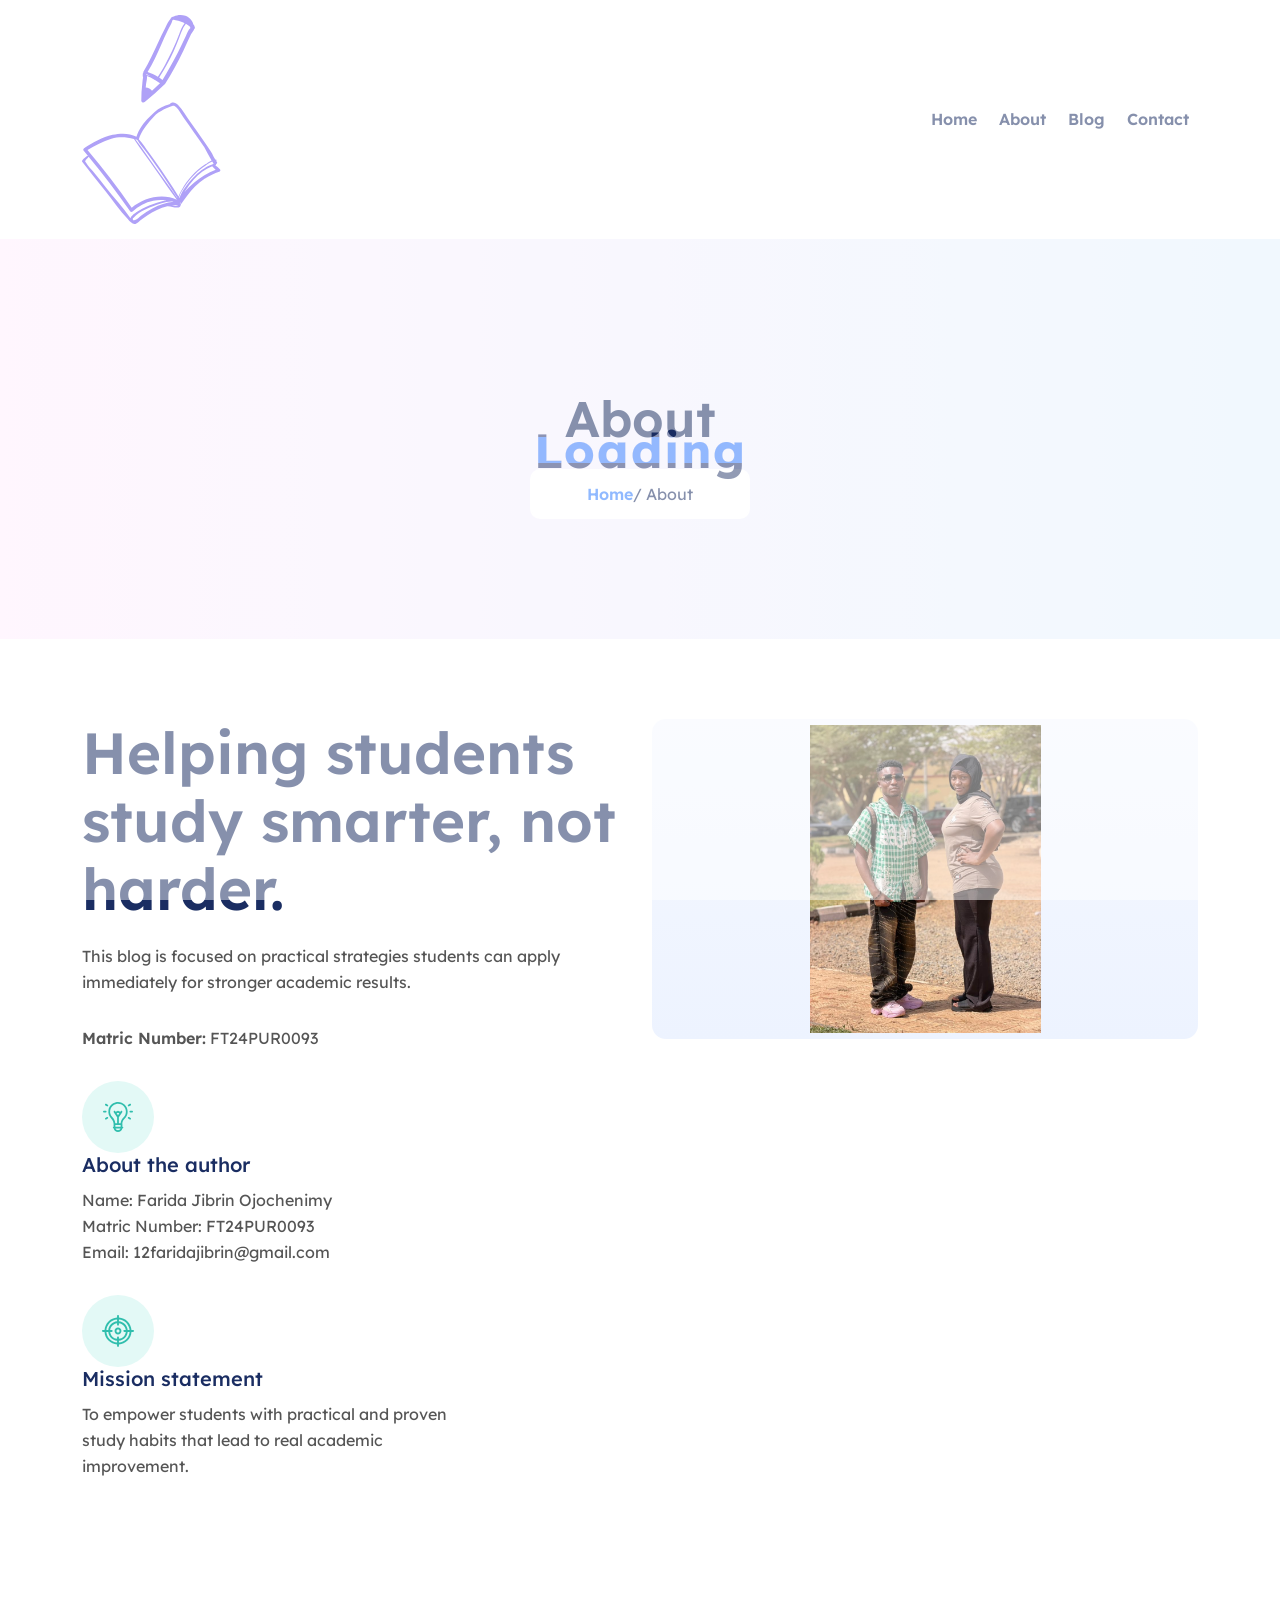
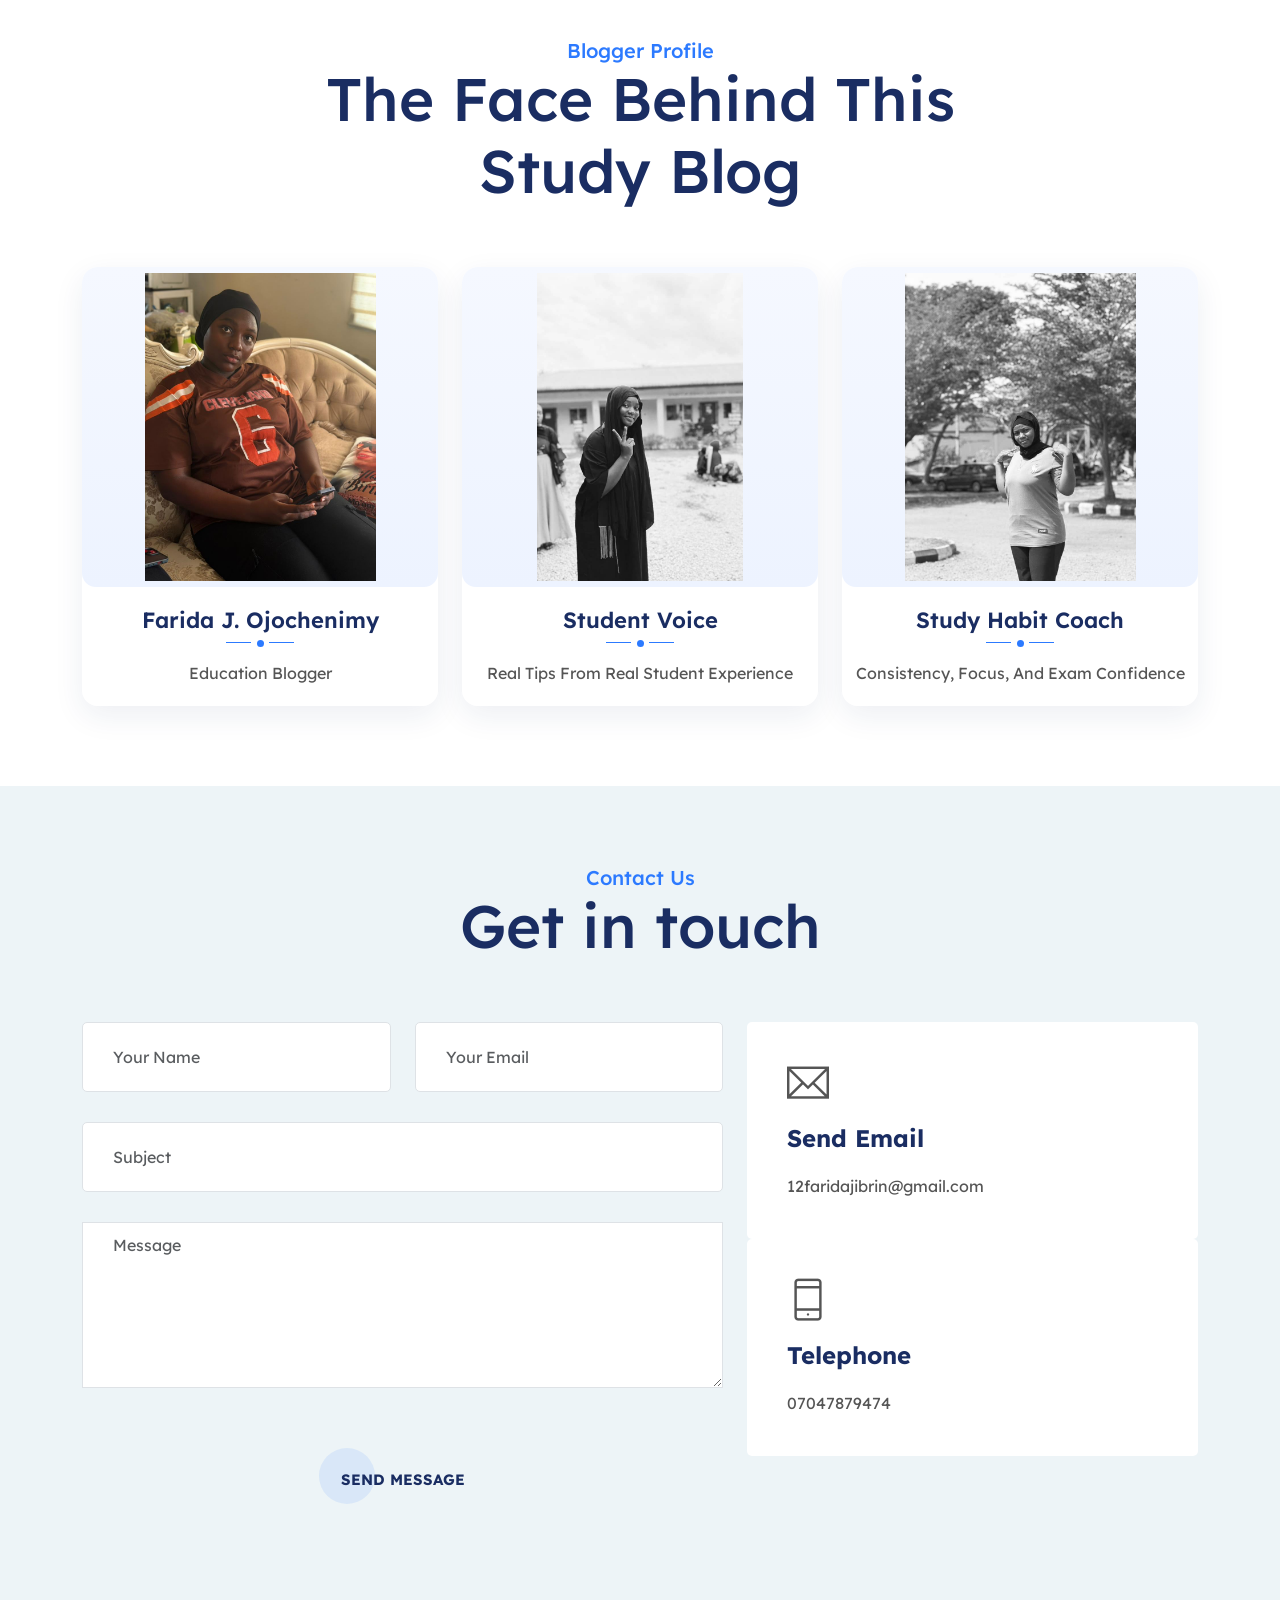
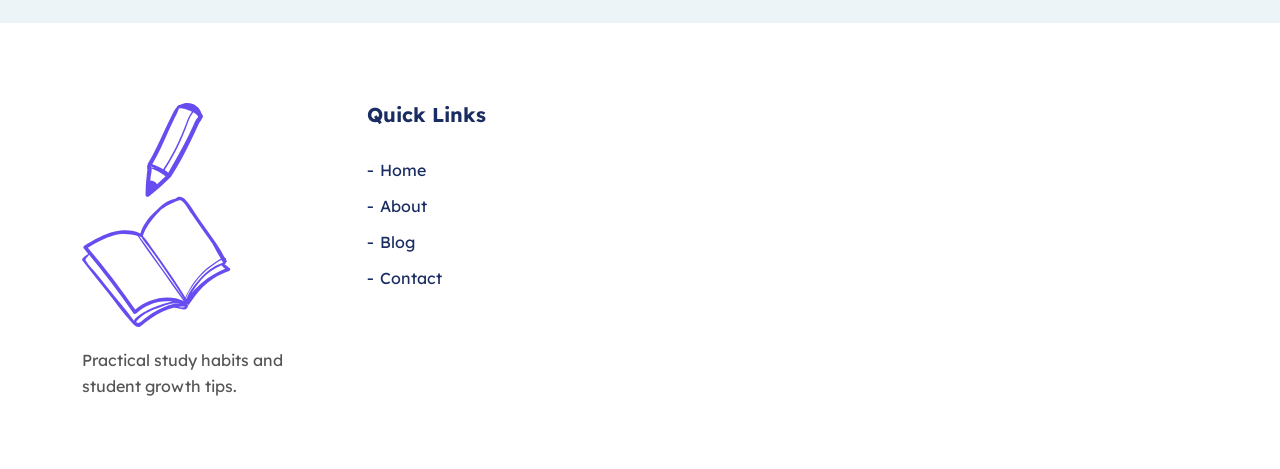
==== commit f6b583d7: "first commit" ====
--- a/about.html
+++ b/about.html
@@ -31,7 +31,7 @@
 	</div>
 
 	<section class="ab_one section-padding">
-		<div class="container"><div class="row"><div class="col-lg-6 col-sm-12 col-xs-12"><div class="ab_content"><h2>Helping students study smarter, not harder.</h2><p>This blog is focused on practical strategies students can apply immediately for stronger academic results.</p></div><div class="abmv"><img src="assets/images/all-img/light.svg" alt="" /><h4>About the author</h4><p>Name: Farida Jibrin Ojochenimy<br>Matric Number: FT24PUR0093<br>Email: 12faridajibrin@gmail.com</p></div><div class="abmv"><img src="assets/images/all-img/target.svg" alt="" /><h4>Mission statement</h4><p>To empower students with practical and proven study habits that lead to real academic improvement.</p></div></div><div class="col-lg-6 col-sm-12 col-xs-12"><div class="ab_img"><img src="assets/images/img2.jpeg" class="img-fluid" alt="Farida photo"></div></div></div></div>
+		<div class="container"><div class="row"><div class="col-lg-6 col-sm-12 col-xs-12"><div class="ab_content"><h2>Helping students study smarter, not harder.</h2><p>This blog is focused on practical strategies students can apply immediately for stronger academic results.</p><p><strong>Matric Number:</strong> FT24PUR0093</p></div><div class="abmv"><img src="assets/images/all-img/light.svg" alt="" /><h4>About the author</h4><p>Name: Farida Jibrin Ojochenimy<br>Matric Number: FT24PUR0093<br>Email: 12faridajibrin@gmail.com</p></div><div class="abmv"><img src="assets/images/all-img/target.svg" alt="" /><h4>Mission statement</h4><p>To empower students with practical and proven study habits that lead to real academic improvement.</p></div></div><div class="col-lg-6 col-sm-12 col-xs-12"><div class="ab_img"><img src="assets/images/img2.jpeg" class="img-fluid" alt="Farida photo"></div></div></div></div>
 	</section>
 
 	<section class="team_member section-padding">
--- a/assets/css/style.css
+++ b/assets/css/style.css
@@ -509,6 +509,12 @@
 	background: #fff;
 	padding: 15px 0;
 }
+.home-page #navigation {
+	position: sticky;
+	top: 0;
+	z-index: 9999;
+	margin: 0 auto;
+}
 .navigation2{
 	border-bottom: 0px !important;
 	background:#fff;
@@ -530,13 +536,29 @@
     background: #fff !important;
 	box-shadow: 10px 15px 18px rgba(23, 23, 36, 0.03);
 }
+.home-page #navigation.navbar-fixed {
+	position: sticky;
+	top: 0;
+	left: auto;
+	right: auto;
+	margin: 0 auto;
+	border-radius: 0;
+}
 .navbar-fixed  .menu_ex_bg {
 	background: #fff;
 	padding: 20px 0px;
 	box-shadow: none;
 }
 @media only screen and (max-width:960px){
-#navigation.navbar-fixed{display:none;}
+#navigation.navbar-fixed{
+	display: block;
+	position: relative;
+	top: auto;
+	left: auto;
+	right: auto;
+	animation: none;
+	box-shadow: none;
+}
 }
 #main-menu{
 }
@@ -4314,8 +4336,72 @@
 	background: rgba(255, 255, 255, 0.85);
 	backdrop-filter: blur(8px);
 	border-radius: 16px;
-	margin: 16px auto;
+	margin: 0 auto;
 	box-shadow: 0 10px 30px rgba(26, 45, 98, 0.08);
+}
+
+#navigation .row {
+	display: flex;
+	align-items: center;
+	justify-content: space-between;
+	position: relative;
+	min-height: 56px;
+}
+
+#navigation .container {
+	position: relative;
+}
+
+#navigation .col-20,
+#navigation .col-60 {
+	float: none;
+}
+
+#navigation .col-20 {
+	display: flex;
+	align-items: center;
+	min-width: 140px;
+	width: auto;
+	flex: 0 0 auto;
+}
+
+#navigation .col-60 {
+	width: auto;
+	flex: 1;
+	justify-content: flex-end;
+}
+
+#navigation .site-logo {
+	width: 140px;
+	max-width: 100%;
+}
+
+#navigation .site-logo img {
+	display: block;
+	width: 100%;
+	height: auto;
+}
+
+#main-menu ul {
+	display: flex;
+	flex-wrap: wrap;
+	justify-content: flex-end;
+	gap: 4px;
+}
+
+.sm_menu_outer {
+	z-index: -1;
+	pointer-events: none;
+}
+
+.sm_menu_outer.active {
+	z-index: 10000;
+	pointer-events: auto;
+}
+
+.sm_menu_outer .mobile_menu a {
+	font-size: 16px;
+	padding: 15px 30px;
 }
 
 .welcome_home .section-title {
@@ -4370,6 +4456,13 @@
 	gap: 24px;
 }
 
+.blogger-matric {
+	margin-top: 12px;
+	font-size: 16px;
+	font-weight: 600;
+	color: #1a2d62;
+}
+
 .blogger-grid > [class*="col-"] {
 	width: 100%;
 	max-width: 100%;
@@ -4382,6 +4475,37 @@
 	border-radius: 16px;
 	overflow: hidden;
 	box-shadow: 0 10px 30px rgba(26, 45, 98, 0.08);
+}
+
+.blog_area_bg .single_blog {
+	height: 100%;
+	display: flex;
+	flex-direction: column;
+	border: 1px solid #dde8ff;
+	background: #fff;
+}
+
+.blog_area_bg .content_box {
+	padding: 24px;
+	flex: 1;
+	display: flex;
+	flex-direction: column;
+	gap: 12px;
+}
+
+.blog_area_bg .content_box h2 a {
+	font-size: 28px;
+	line-height: 1.25;
+}
+
+.blog_area_bg .content_box p {
+	margin-bottom: 6px;
+	color: #30406f;
+}
+
+.blog_area_bg .content_box .cta {
+	margin: 0;
+	align-self: flex-start;
 }
 
 .single_blog img,
@@ -4399,22 +4523,69 @@
 
 .comment-status {
 	margin-top: 14px;
-	padding: 0;
+	padding: 10px 14px;
 	font-weight: 600;
 	font-size: 14px;
-	min-height: 22px;
+	min-height: 44px;
+	border-radius: 10px;
+	border: 1px solid transparent;
+	background: #f4f8ff;
+	display: flex;
+	align-items: center;
 }
 
 .comment-status.is-success {
 	color: #136f2d;
+	background: #eaf8ee;
+	border-color: #b5e7c2;
 }
 
 .comment-status.is-warning {
 	color: #9a5a00;
+	background: #fff6e8;
+	border-color: #ffd9a8;
 }
 
 .comment-status.is-error {
 	color: #a61b1b;
+	background: #ffecec;
+	border-color: #ffbfc0;
+}
+
+.single_comment {
+	display: flex;
+	align-items: flex-start;
+	gap: 18px;
+}
+
+.single_comment img,
+.single_comment_avatar {
+	width: 72px;
+	height: 72px;
+	margin-right: 0;
+	flex: 0 0 72px;
+}
+
+.single_comment img {
+	object-fit: cover;
+}
+
+.single_comment_avatar {
+	border-radius: 50%;
+	background: linear-gradient(145deg, #2c7aff 0%, #6ea4ff 100%);
+	color: #fff;
+	display: flex;
+	align-items: center;
+	justify-content: center;
+	font-size: 22px;
+	font-weight: 700;
+	border: 4px solid #ededed;
+	text-transform: uppercase;
+}
+
+.single_comment_content {
+	min-width: 0;
+	flex: 1;
 }
 
 .extra_post_content {
@@ -4435,6 +4606,41 @@
 }
 
 @media only screen and (max-width: 991px) {
+	#navigation {
+		padding: 12px 14px;
+		border-radius: 12px;
+	}
+
+	#navigation .col-20 {
+		min-width: 0;
+		width: 100%;
+		flex: 1 1 auto;
+		max-width: calc(100% - 56px);
+	}
+
+	#navigation .site-logo {
+		width: 120px;
+		max-width: 100%;
+	}
+
+	#navigation #sm_menu_ham {
+		position: absolute !important;
+		z-index: 10001;
+		right: 14px !important;
+		top: 50% !important;
+		left: auto !important;
+		float: none !important;
+		margin: 0;
+		pointer-events: auto;
+		touch-action: manipulation;
+		-webkit-tap-highlight-color: transparent;
+		transform: translateY(-50%);
+	}
+
+	#navigation .col-20 {
+		padding-right: 52px;
+	}
+
 	.blog-grid {
 		grid-template-columns: repeat(2, minmax(0, 1fr));
 	}
@@ -4445,8 +4651,75 @@
 }
 
 @media only screen and (max-width: 767px) {
+	#navigation {
+		padding: 10px 12px;
+		margin: 10px auto;
+		border-radius: 12px;
+	}
+
+	#navigation .site-logo {
+		width: 106px;
+	}
+
+	#navigation #sm_menu_ham {
+		right: 12px !important;
+	}
+
+	.blog_area_bg .section-title {
+		margin-bottom: 30px;
+	}
+
+	.blog_area_bg .single_blog {
+		margin-bottom: 18px;
+	}
+
+	.blog_area_bg .content_box {
+		padding: 18px;
+	}
+
+	.blog_area_bg .content_box h2 a {
+		font-size: 22px;
+		line-height: 1.3;
+	}
+
+	.blog_area_bg .content_box p {
+		font-size: 15px;
+		line-height: 1.6;
+	}
+
+	.single_comment {
+		padding: 24px;
+		gap: 14px;
+	}
+
+	.single_comment img,
+	.single_comment_avatar {
+		width: 56px;
+		height: 56px;
+		flex: 0 0 56px;
+	}
+
+	.sc_left {
+		margin-left: 0;
+	}
+
 	.blog-grid {
 		grid-template-columns: 1fr;
+	}
+
+	.blogger-grid .our-team {
+		margin-bottom: 18px;
+	}
+
+	.blogger-grid .our-team .team_img {
+		padding: 10px;
+		background: linear-gradient(180deg, #f5f8ff 0%, #edf3ff 100%);
+	}
+
+	.blogger-grid .our-team .team_img img {
+		height: auto;
+		max-height: 200px;
+		object-fit: contain;
 	}
 
 	.single_blog img,
@@ -4455,6 +4728,7 @@
 	.arti_img_two img,
 	.arti_sp img {
 		height: 240px;
+		object-fit: cover;
 	}
 
 	.welcome_home .section-title {
